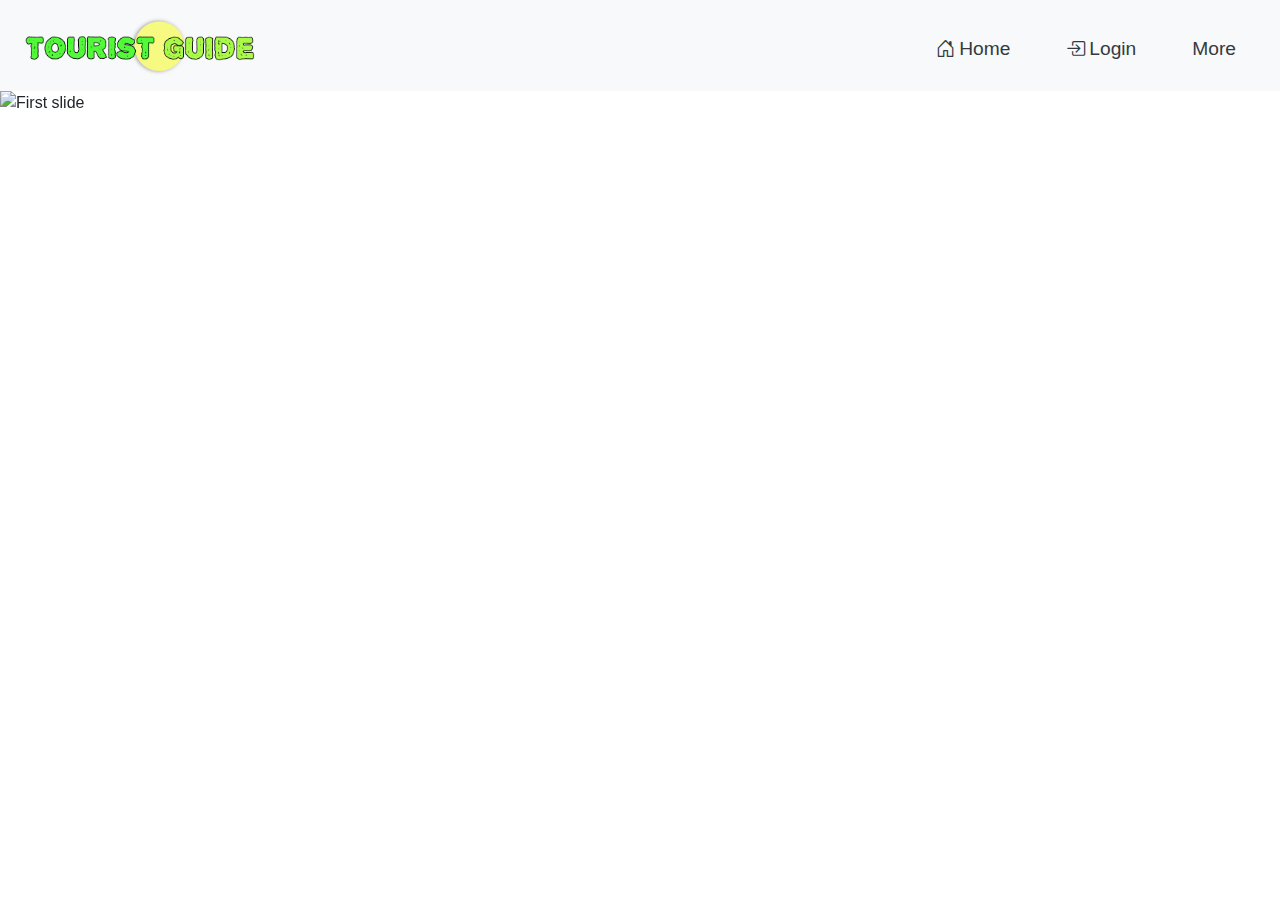
==== Bootstrap&Js Task/index.html @ 13b9cc0b "Update index.html" ====
<!DOCTYPE html>
<html lang="en">

<head>
    <meta charset="UTF-8">
    <meta http-equiv="X-UA-Compatible" content="IE=edge">
    <meta name="viewport" content="width=device-width, initial-scale=1.0">
    <link rel="stylesheet" href="https://cdn.jsdelivr.net/npm/bootstrap@4.6.2/dist/css/bootstrap.min.css">
    <!-- icon cdn  -->
    <link rel="stylesheet" href="https://cdn.jsdelivr.net/npm/bootstrap-icons@1.11.1/font/bootstrap-icons.css">
    <title>Tourist Guide</title>
    <link rel="shortcut icon" href="img/favicon.png" type="image/x-icon">
    <link rel="stylesheet" href="style/style.css">
</head>

<body>
    <!-- header  -->
    <header>
        <div class="container-fluid p-0">
            <nav class="navbar navbar-expand-md navbar-light bg-light">
                <a href="index.html" class="navbar-brand img-fluid"><img src="img/logo.png" alt="logo" width="250px"></a>
                <button class="navbar-toggler" data-toggle="collapse" data-target="#nav"><span
                        class="navbar-toggler-icon"></span></button>
                <div class="collapse navbar-collapse" id="nav">
                    <ul class="navbar-nav ml-auto mt-2">
                        <li class="nav-item"><a href="" class="nav-link text-dark"><i
                                    class="bi bi-house-door pr-1"></i>Home</a></li>
                        <li class="nav-item"><a href="" class="nav-link text-dark"><i
                                    class="bi bi-box-arrow-in-right pr-1"></i>Login</a></li>
                        <li class="nav-item"><a href="" class="nav-link text-dark">More</a></li>
                    </ul>
            </nav>
        </div>
        <!-- carosel -->
        
            <div class="container-fluid m-0 p-0">
                <div id="carouselIndicators" class="carousel slide" data-ride="carousel">
                    <ol class="carousel-indicators">
                        <li data-target="#carouselIndicators" data-slide-to="0" class="active"></li>
                        <li data-target="#carouselIndicators" data-slide-to="1"></li>
                        <li data-target="#carouselIndicators" data-slide-to="2"></li>
                        <li data-target="#carouselIndicators" data-slide-to="3"></li>
                    </ol>
                    <div class="carousel-inner" style="height: 580px;">
                        <div class="carousel-item active">
                            <img class="d-block w-100 h-25 img-fluid" src="img/img1.jpg" alt="First slide" >
                            <div class="carousel-caption d-none d-md-block">
                                <h3>Taj Mahal</h3>
                                <p><q>The jewel of Muslim art in India and one of the universally admired masterpieces of the world's heritage</q>.</p>
                            </div>
                        </div>
                        <div class="carousel-item">
                            <img class="d-block w-100 h-25 img-fluid" src="img/img2.jpg" alt="Second slide" >
                            <div class="carousel-caption d-none d-md-block">
                                <h3>India Gate</h3>
                                <p>This monument is a lasting tribute to the bravery of Indian Army soldiers with over 13,000 names etched on its walls to honour their memory and valour</p>
                            </div>
                        </div>
                        <div class="carousel-item">
                            <img class="d-block w-100 h-25 img-fluid" src="img/img3.jpg" alt="Third slide">
                            <div class="carousel-caption d-none d-md-block">
                                <h3>Kodaikanal</h3>
                                <p>Kodaikanal is a stunning hill station offering mesmerising views of rolling hills, dense forests, and misty valleys. The place looks absolutely ethereal! Kodai Lake: Kodai Lake is a star-shaped, man-made waterbody. It is one of the prime attractions in the region.</p>
                            </div>
                        </div>
                        <div class="carousel-item">
                            <img class="d-block w-100 h-25 img-fluid" src="img/img4.jpg" alt="Fourth slide">
                            <div class="carousel-caption d-none d-md-block">
                                <h3>Kerala</h3>
                                <p>Kerala or its slogan "God's Own Country", is testament of what the state offers including spiritual tourism, health tourism, stunning beaches, serene backwaters, finger-licking food, a one-of-a-kind culture, all at affordable prices.</p>
                            </div>
                        </div>
                    </div>
                    <a class="carousel-control-prev" href="#carouselIndicators" role="button" data-slide="prev">
                        <span class="carousel-control-prev-icon" aria-hidden="true"></span>
                        <span class="sr-only">Previous</span>
                    </a>
                    <a class="carousel-control-next" href="#carouselIndicators" role="button" data-slide="next">
                        <span class="carousel-control-next-icon" aria-hidden="true"></span>
                        <span class="sr-only">Next</span>
                    </a>
                </div>
            </div>

        </div>
    </header>





















    <!-- bootstrap -->
    <script src="https://cdn.jsdelivr.net/npm/jquery@3.6.4/dist/jquery.slim.min.js"></script>
    <script src="https://cdn.jsdelivr.net/npm/popper.js@1.16.1/dist/umd/popper.min.js"></script>
    <script src="https://cdn.jsdelivr.net/npm/bootstrap@4.6.2/dist/js/bootstrap.bundle.min.js"></script>
</body>

</html>
---- Bootstrap&Js Task/style/style.css ----
*{
    margin: 0;
    padding: 0;
    box-sizing: border-box;

}
.navbar-nav li{
    padding:0 20px;
}
.navbar-nav li a{
    font-size: 1.2rem;      
}
.carousel .carousel-inner .carousel-item img{
    height: auto;
}
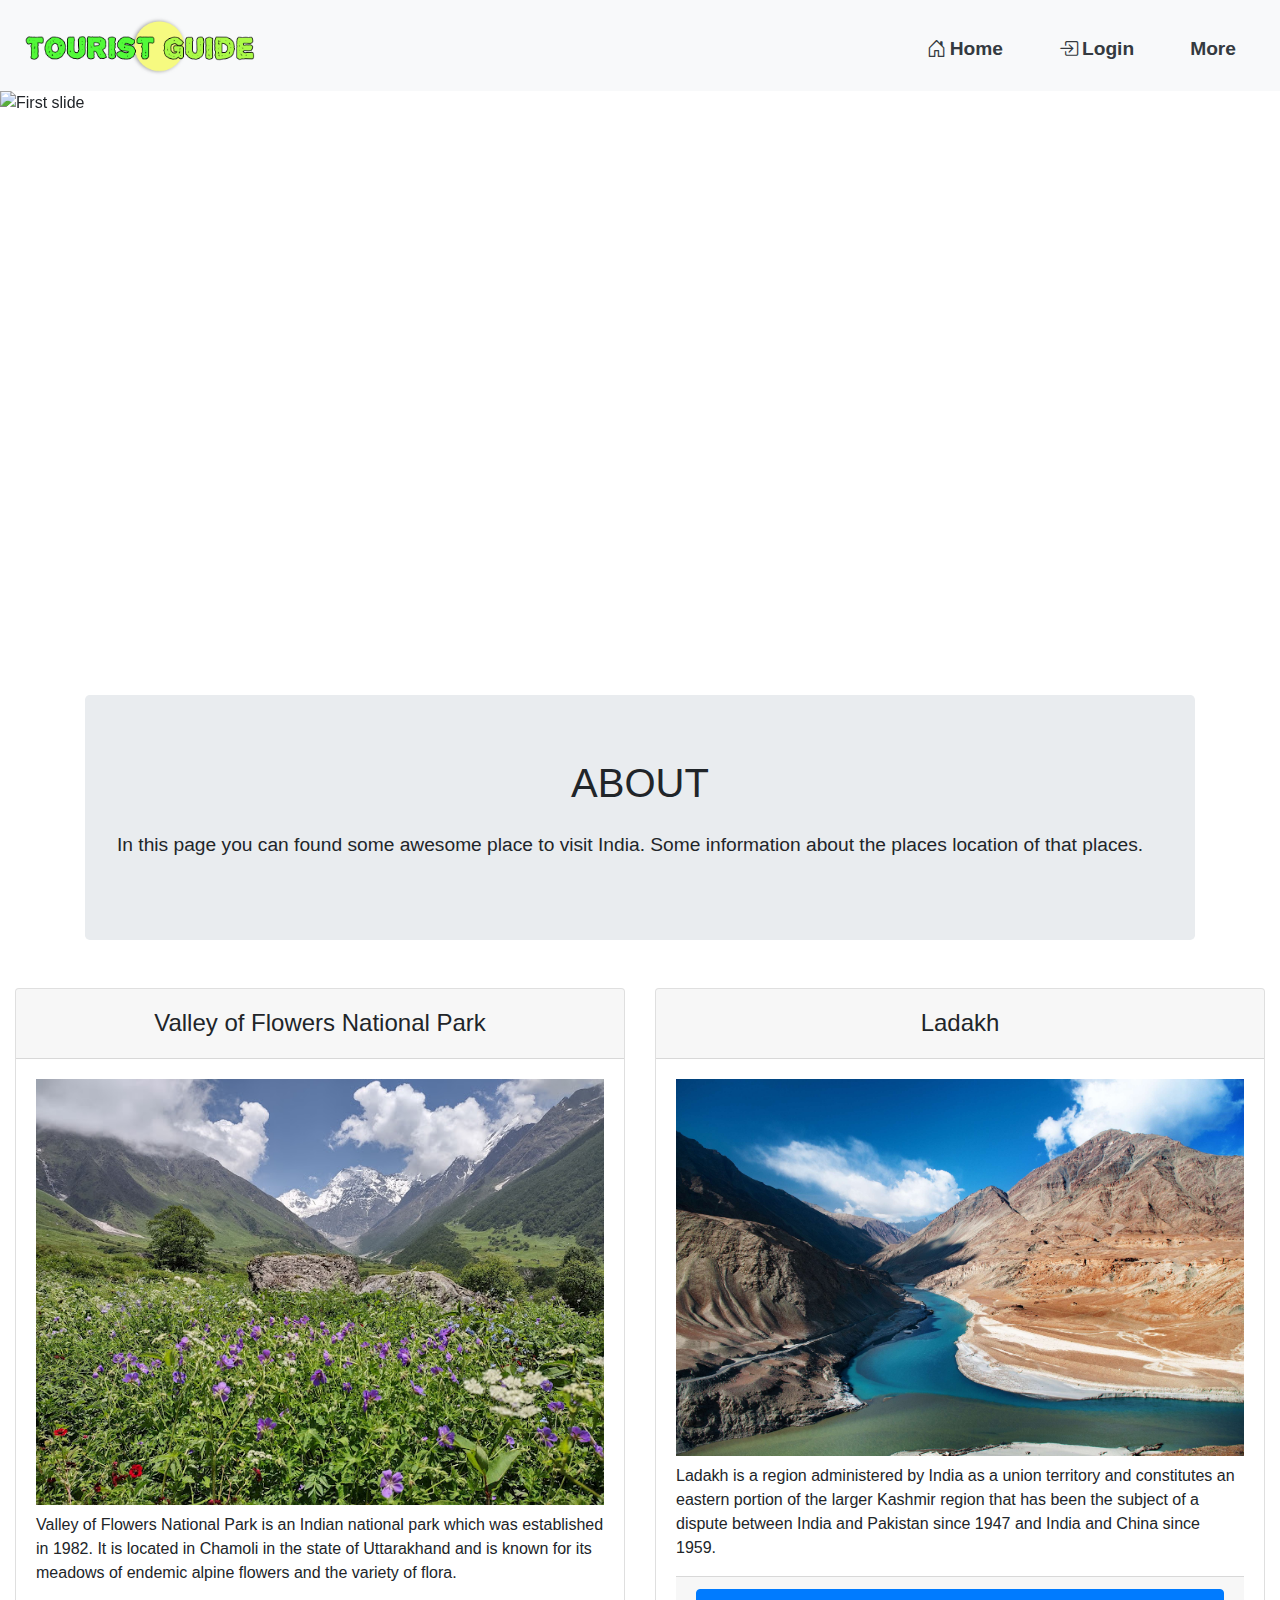
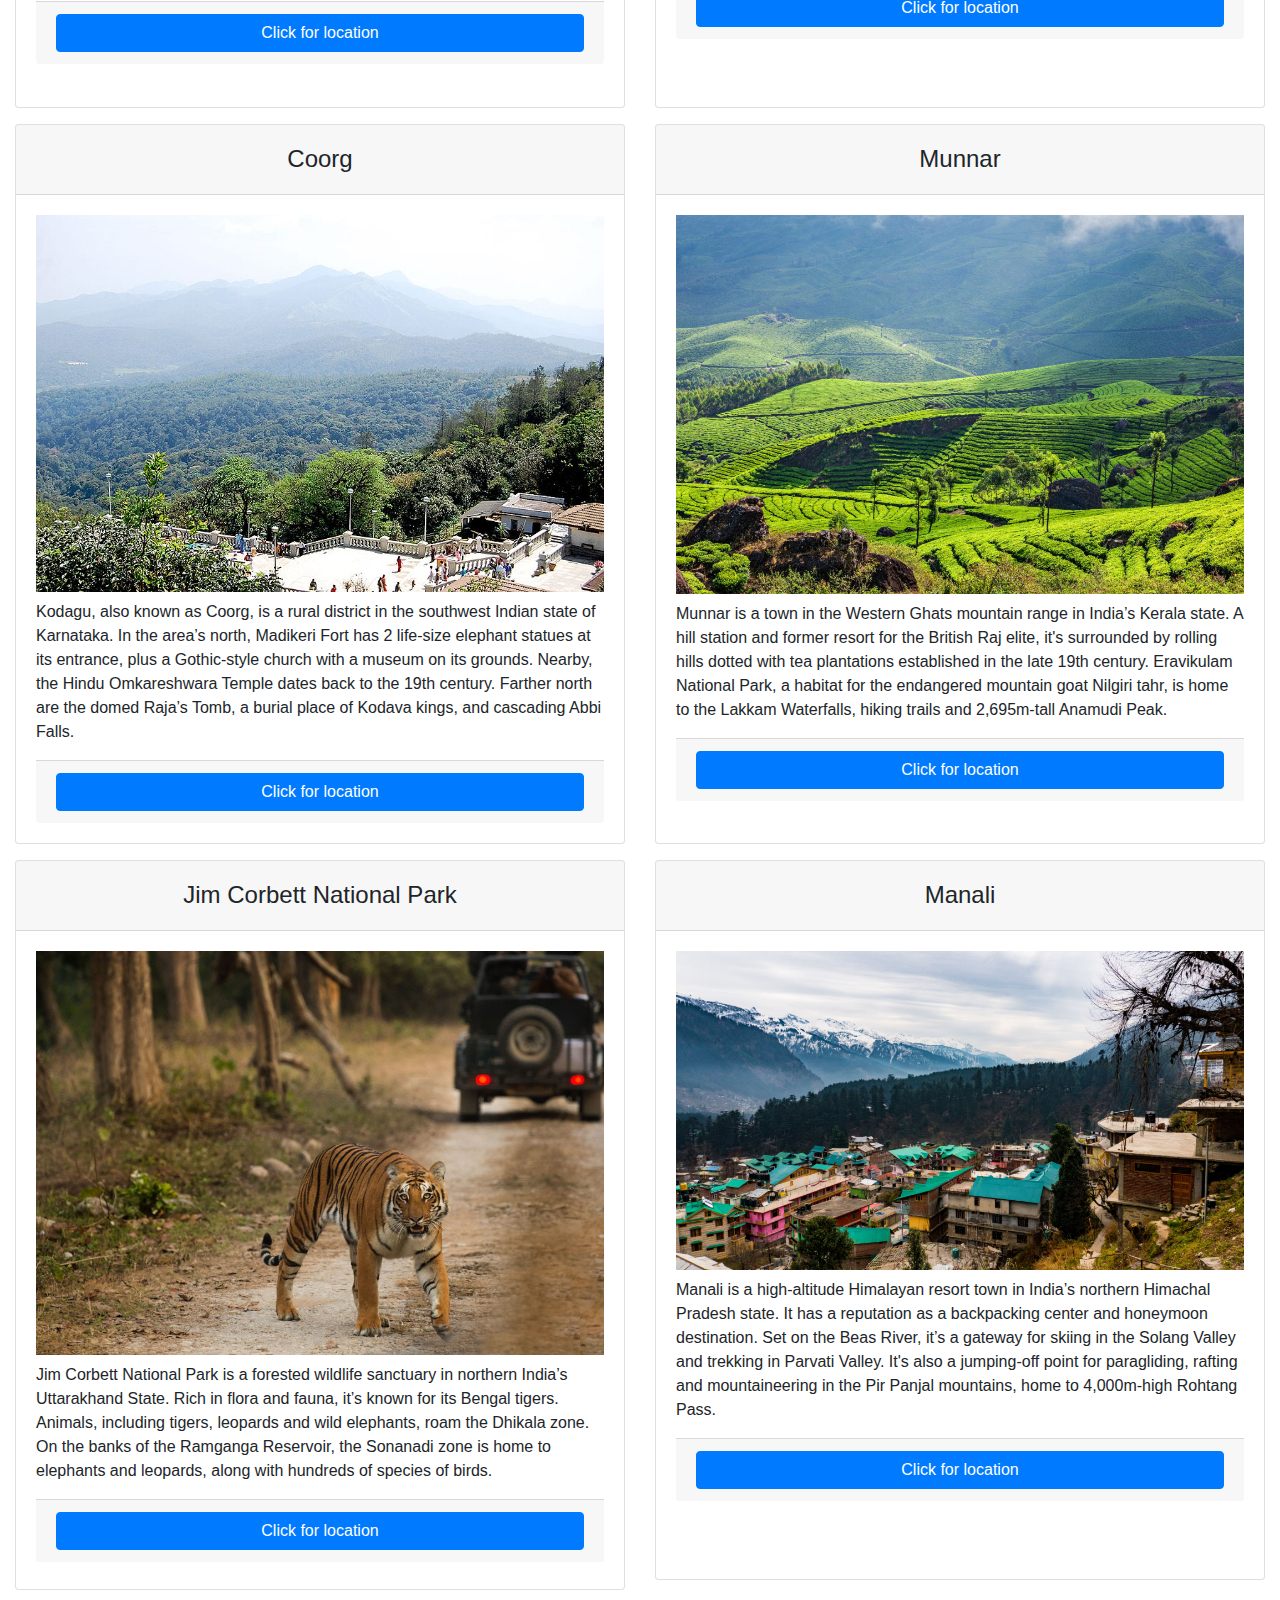
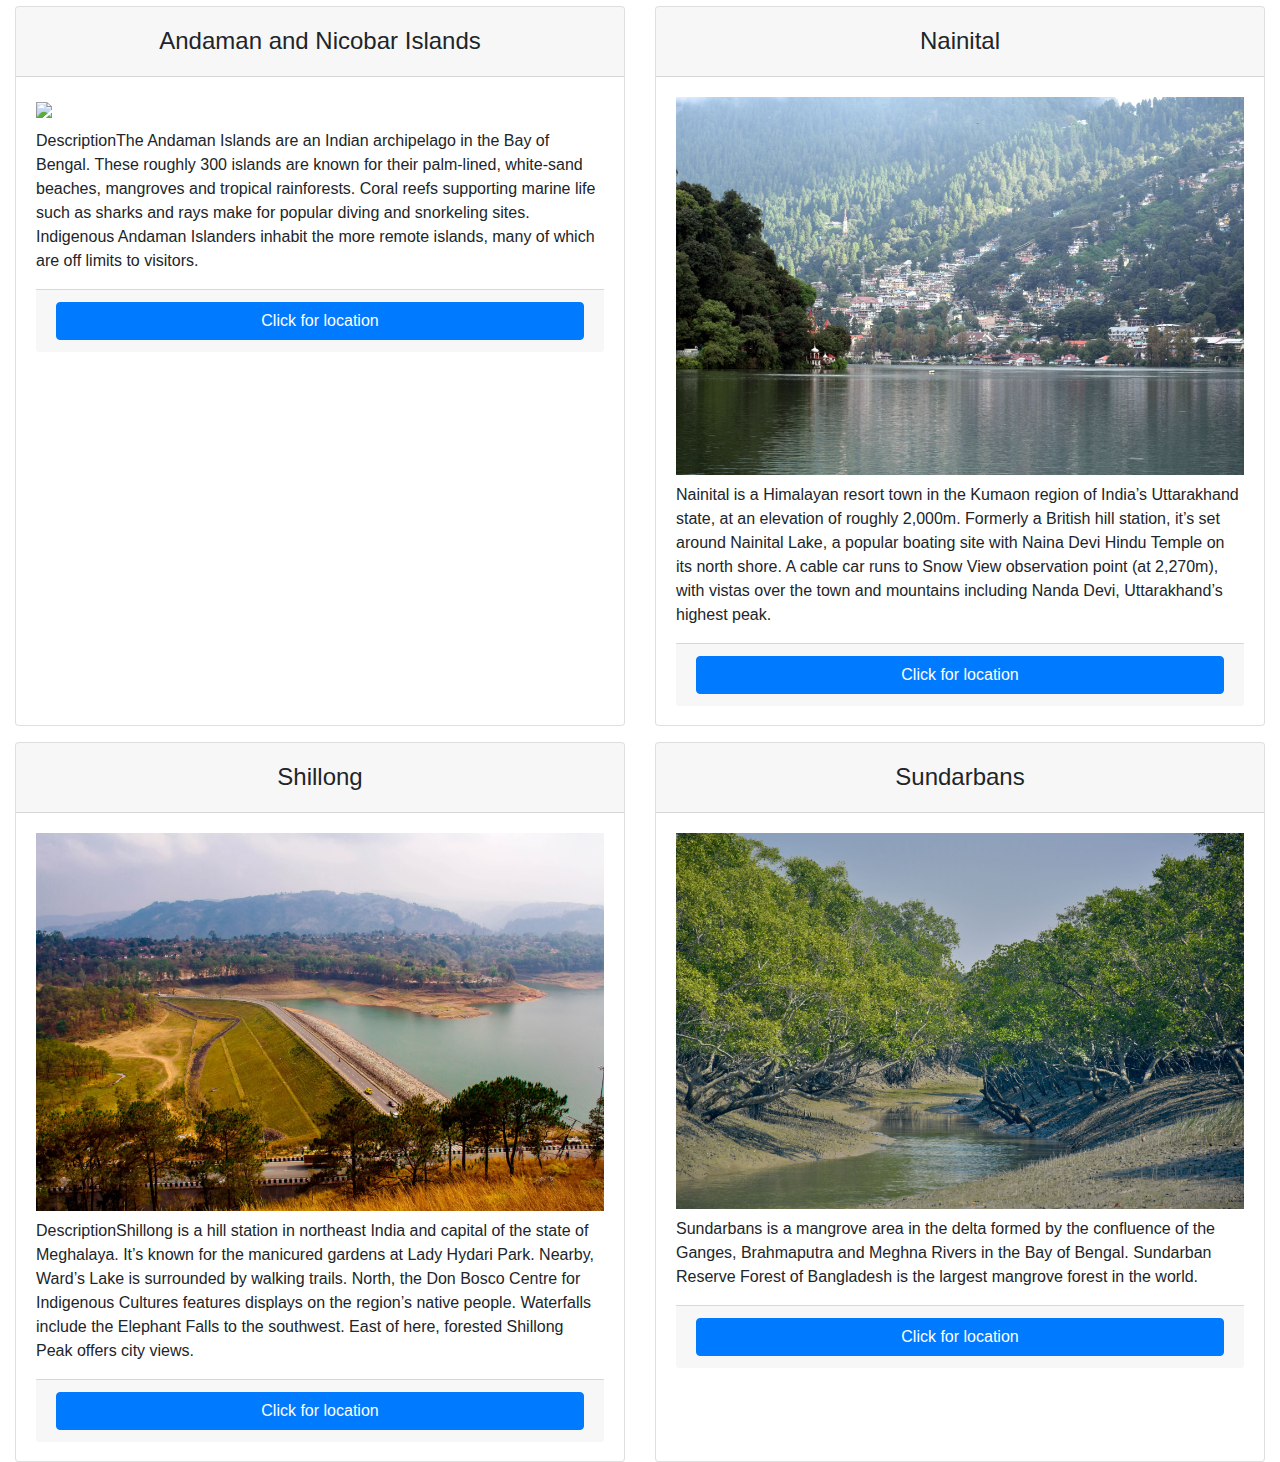
==== commit f31f98d7: "Add files via upload" ====
--- a/Bootstrap&Js Task/index.html
+++ b/Bootstrap&Js Task/index.html
@@ -18,7 +18,8 @@
     <header>
         <div class="container-fluid p-0">
             <nav class="navbar navbar-expand-md navbar-light bg-light">
-                <a href="index.html" class="navbar-brand img-fluid"><img src="img/logo.png" alt="logo" width="250px"></a>
+                <a href="index.html" class="navbar-brand img-fluid"><img src="img/logo.png" alt="logo"
+                        width="250px"></a>
                 <button class="navbar-toggler" data-toggle="collapse" data-target="#nav"><span
                         class="navbar-toggler-icon"></span></button>
                 <div class="collapse navbar-collapse" id="nav">
@@ -32,58 +33,287 @@
             </nav>
         </div>
         <!-- carosel -->
-        
-            <div class="container-fluid m-0 p-0">
-                <div id="carouselIndicators" class="carousel slide" data-ride="carousel">
-                    <ol class="carousel-indicators">
-                        <li data-target="#carouselIndicators" data-slide-to="0" class="active"></li>
-                        <li data-target="#carouselIndicators" data-slide-to="1"></li>
-                        <li data-target="#carouselIndicators" data-slide-to="2"></li>
-                        <li data-target="#carouselIndicators" data-slide-to="3"></li>
-                    </ol>
-                    <div class="carousel-inner" style="height: 580px;">
-                        <div class="carousel-item active">
-                            <img class="d-block w-100 h-25 img-fluid" src="img/img1.jpg" alt="First slide" >
-                            <div class="carousel-caption d-none d-md-block">
-                                <h3>Taj Mahal</h3>
-                                <p><q>The jewel of Muslim art in India and one of the universally admired masterpieces of the world's heritage</q>.</p>
-                            </div>
-                        </div>
-                        <div class="carousel-item">
-                            <img class="d-block w-100 h-25 img-fluid" src="img/img2.jpg" alt="Second slide" >
-                            <div class="carousel-caption d-none d-md-block">
-                                <h3>India Gate</h3>
-                                <p>This monument is a lasting tribute to the bravery of Indian Army soldiers with over 13,000 names etched on its walls to honour their memory and valour</p>
-                            </div>
-                        </div>
-                        <div class="carousel-item">
-                            <img class="d-block w-100 h-25 img-fluid" src="img/img3.jpg" alt="Third slide">
-                            <div class="carousel-caption d-none d-md-block">
-                                <h3>Kodaikanal</h3>
-                                <p>Kodaikanal is a stunning hill station offering mesmerising views of rolling hills, dense forests, and misty valleys. The place looks absolutely ethereal! Kodai Lake: Kodai Lake is a star-shaped, man-made waterbody. It is one of the prime attractions in the region.</p>
-                            </div>
-                        </div>
-                        <div class="carousel-item">
-                            <img class="d-block w-100 h-25 img-fluid" src="img/img4.jpg" alt="Fourth slide">
-                            <div class="carousel-caption d-none d-md-block">
-                                <h3>Kerala</h3>
-                                <p>Kerala or its slogan "God's Own Country", is testament of what the state offers including spiritual tourism, health tourism, stunning beaches, serene backwaters, finger-licking food, a one-of-a-kind culture, all at affordable prices.</p>
-                            </div>
-                        </div>
-                    </div>
-                    <a class="carousel-control-prev" href="#carouselIndicators" role="button" data-slide="prev">
-                        <span class="carousel-control-prev-icon" aria-hidden="true"></span>
-                        <span class="sr-only">Previous</span>
-                    </a>
-                    <a class="carousel-control-next" href="#carouselIndicators" role="button" data-slide="next">
-                        <span class="carousel-control-next-icon" aria-hidden="true"></span>
-                        <span class="sr-only">Next</span>
-                    </a>
-                </div>
+
+        <div class="container-fluid m-0 p-0">
+            <div id="carouselIndicators" class="carousel slide" data-ride="carousel">
+                <ol class="carousel-indicators">
+                    <li data-target="#carouselIndicators" data-slide-to="0" class="active"></li>
+                    <li data-target="#carouselIndicators" data-slide-to="1"></li>
+                    <li data-target="#carouselIndicators" data-slide-to="2"></li>
+                    <li data-target="#carouselIndicators" data-slide-to="3"></li>
+                </ol>
+                <div class="carousel-inner" style="height: 580px;">
+                    <div class="carousel-item active">
+                        <img class="d-block w-100 img-fluid" src="img/img1.jpg" alt="First slide">
+                        <div class="carousel-caption d-md-block">
+                            <h3>Taj Mahal</h3>
+                            <p><q>The jewel of Muslim art in India and one of the universally admired masterpieces of
+                                    the world's heritage</q>.</p>
+                        </div>
+                    </div>
+                    <div class="carousel-item">
+                        <img class="d-block w-100 img-fluid" src="img/img2.jpg" alt="Second slide">
+                        <div class="carousel-caption d-md-block">
+                            <h3>India Gate</h3>
+                            <p>This monument is a lasting tribute to the bravery of Indian Army soldiers with over
+                                13,000 names etched on its walls to honour their memory and valour</p>
+                        </div>
+                    </div>
+                    <div class="carousel-item">
+                        <img class="d-block w-100 img-fluid" src="img/img3.jpg" alt="Third slide">
+                        <div class="carousel-caption d-md-block">
+                            <h3>Kodaikanal</h3>
+                            <p>Kodaikanal is a stunning hill station offering mesmerising views of rolling hills, dense
+                                forests, and misty valleys. The place looks absolutely ethereal! Kodai Lake: Kodai Lake
+                                is a star-shaped, man-made waterbody. It is one of the prime attractions in the region.
+                            </p>
+                        </div>
+                    </div>
+                    <div class="carousel-item">
+                        <img class="d-block w-100 img-fluid" src="img/img4.jpg" alt="Fourth slide">
+                        <div class="carousel-caption d-md-block">
+                            <h3>Kerala</h3>
+                            <p>Kerala or its slogan "God's Own Country", is testament of what the state offers including
+                                spiritual tourism, health tourism, stunning beaches, serene backwaters, finger-licking
+                                food, a one-of-a-kind culture, all at affordable prices.</p>
+                        </div>
+                    </div>
+                </div>
+                <a class="carousel-control-prev" href="#carouselIndicators" role="button" data-slide="prev">
+                    <span class="carousel-control-prev-icon" aria-hidden="true"></span>
+                    <span class="sr-only">Previous</span>
+                </a>
+                <a class="carousel-control-next" href="#carouselIndicators" role="button" data-slide="next">
+                    <span class="carousel-control-next-icon" aria-hidden="true"></span>
+                    <span class="sr-only">Next</span>
+                </a>
             </div>
+        </div>
 
         </div>
     </header>
+
+    <section>
+        <div class="container mt-4">
+            <div class="jumbotron">
+                <h1 class="text-uppercase text-center">about</h1>
+                <p class="pt-3">In this page you can found some awesome place to visit India. Some information about the
+                    places location of that places.</p>
+            </div>
+        </div>
+    </section>
+
+    <main>
+        <div class="container-fluid">
+            <div class="row">
+                <div class="col-md-6 col-md mt-3">
+                    <div class="card" style="height: 720px;">
+                        <div class="card-header">
+                            <h4 class="text-center pt-2">Valley of Flowers National Park</h4>
+                        </div>
+                        <div class="card-body">
+                            <img src="img/place1.jpg" class="img-fluid">
+                            <p class="card-text pt-2">Valley of Flowers National Park is an Indian national park which
+                                was established in 1982.
+                                It is located in Chamoli in the state of Uttarakhand and is known for its meadows of
+                                endemic alpine flowers and the variety of flora.</p>
+                            <div class="card-footer">
+                                <a href="https://maps.app.goo.gl/zN6nYvFfBRJX53ry7" target="_blank"
+                                    class="btn btn-primary d-none d-md-block">Click for location</a>
+                            </div>
+                        </div>
+
+                    </div>
+
+                </div>
+                <div class="col-md-6 col-md mt-3">
+                    <div class="card" style="height: 720px;">
+                        <div class="card-header">
+                            <h4 class="text-center pt-2">Ladakh</h4>
+                        </div>
+                        <div class="card-body">
+                            <img src="img/place2.jpg" class="img-fluid">
+                            <p class="card-text pt-2">Ladakh is a region administered by India as a union territory and
+                                constitutes an eastern portion of the larger Kashmir region that has been the subject of
+                                a dispute between India and Pakistan since 1947 and India and China since 1959.</p>
+                            <div class="card-footer">
+                                <a href="https://maps.app.goo.gl/ptbswjMQXaLn6STM6" target="_blank"
+                                    class="btn btn-primary d-none d-md-block">Click for location</a>
+                            </div>
+                        </div>
+                    </div>
+                </div>
+                <div class="col-md-6 col-md mt-3">
+                    <div class="card" style="height: 720px;">
+                        <div class="card-header">
+                            <h4 class="text-center pt-2">Coorg</h4>
+                        </div>
+                        <div class="card-body">
+                            <img src="img/place3.jpg" class="img-fluid">
+                            <p class="card-text pt-2">Kodagu, also known as Coorg, is a rural district in the southwest
+                                Indian state of Karnataka. In the area’s north, Madikeri Fort has 2 life-size elephant
+                                statues at its entrance, plus a Gothic-style church with a museum on its grounds.
+                                Nearby, the Hindu Omkareshwara Temple dates back to the 19th century. Farther north are
+                                the domed Raja’s Tomb, a burial place of Kodava kings, and cascading Abbi Falls.</p>
+                            <div class="card-footer">
+                                <a href="https://maps.app.goo.gl/zN6nYvFfBRJX53ry7" target="_blank"
+                                    class="btn btn-primary d-none d-md-block">Click for location</a>
+                            </div>
+                        </div>
+
+                    </div>
+
+                </div>
+                <div class="col-md-6 col-md mt-3">
+                    <div class="card" style="height: 720px;">
+                        <div class="card-header">
+                            <h4 class="text-center pt-2">Munnar</h4>
+                        </div>
+                        <div class="card-body">
+                            <img src="img/place4.jpeg" class="img-fluid">
+                            <p class="card-text pt-2">Munnar is a town in the Western Ghats mountain range in India’s
+                                Kerala state. A hill station and former resort for the British Raj elite, it's
+                                surrounded by rolling hills dotted with tea plantations established in the late 19th
+                                century. Eravikulam National Park, a habitat for the endangered mountain goat Nilgiri
+                                tahr, is home to the Lakkam Waterfalls, hiking trails and 2,695m-tall Anamudi Peak.
+                            </p>
+                            <div class="card-footer">
+                                <a href="https://maps.app.goo.gl/ptbswjMQXaLn6STM6" target="_blank"
+                                    class="btn btn-primary d-none d-md-block">Click for location</a>
+                            </div>
+                        </div>
+                    </div>
+                </div>
+                <div class="col-md-6 col-md mt-3">
+                    <div class="card" style="height: 730px;">
+                        <div class="card-header">
+                            <h4 class="text-center pt-2">Jim Corbett National Park</h4>
+                        </div>
+                        <div class="card-body">
+                            <img src="img/place5.jpeg" class="img-fluid">
+                            <p class="card-text pt-2">Jim Corbett National Park is a forested wildlife sanctuary in
+                                northern India’s Uttarakhand State. Rich in flora and fauna, it’s known for its Bengal
+                                tigers. Animals, including tigers, leopards and wild elephants, roam the Dhikala zone.
+                                On the banks of the Ramganga Reservoir, the Sonanadi zone is home to elephants and
+                                leopards, along with hundreds of species of birds.</p>
+                            <div class="card-footer">
+                                <a href="https://maps.app.goo.gl/zN6nYvFfBRJX53ry7" target="_blank"
+                                    class="btn btn-primary d-none d-md-block">Click for location</a>
+                            </div>
+                        </div>
+
+                    </div>
+
+                </div>
+                <div class="col-md-6 col-md mt-3">
+                    <div class="card" style="height: 720px;">
+                        <div class="card-header">
+                            <h4 class="text-center pt-2">Manali</h4>
+                        </div>
+                        <div class="card-body">
+                            <img src="img/place6.jpeg" class="img-fluid">
+                            <p class="card-text pt-2">Manali is a high-altitude Himalayan resort town in India’s
+                                northern Himachal Pradesh state. It has a reputation as a backpacking center and
+                                honeymoon destination. Set on the Beas River, it’s a gateway for skiing in the Solang
+                                Valley and trekking in Parvati Valley. It's also a jumping-off point for paragliding,
+                                rafting and mountaineering in the Pir Panjal mountains, home to 4,000m-high Rohtang
+                                Pass.</p>
+                            <div class="card-footer">
+                                <a href="https://maps.app.goo.gl/ptbswjMQXaLn6STM6" target="_blank"
+                                    class="btn btn-primary d-none d-md-block">Click for location</a>
+                            </div>
+                        </div>
+                    </div>
+                </div>
+                <div class="col-md-6 col-md mt-3">
+                    <div class="card" style="height: 720px;">
+                        <div class="card-header">
+                            <h4 class="text-center pt-2">Andaman and Nicobar Islands</h4>
+                        </div>
+                        <div class="card-body">
+                            <img src="img/place7.jpg" class="img-fluid" style="height: %;">
+                            <p class="card-text pt-2">DescriptionThe Andaman Islands are an Indian archipelago in the
+                                Bay of Bengal. These roughly 300 islands are known for their palm-lined, white-sand
+                                beaches, mangroves and tropical rainforests. Coral reefs supporting marine life such as
+                                sharks and rays make for popular diving and snorkeling sites. Indigenous Andaman
+                                Islanders inhabit the more remote islands, many of which are off limits to visitors.
+                            </p>
+                            <div class="card-footer">
+                                <a href="https://maps.app.goo.gl/zN6nYvFfBRJX53ry7" target="_blank"
+                                    class="btn btn-primary d-none d-md-block">Click for location</a>
+                            </div>
+                        </div>
+
+                    </div>
+
+                </div>
+                <div class="col-md-6 col-md mt-3">
+                    <div class="card" style="height: 720px;">
+                        <div class="card-header">
+                            <h4 class="text-center pt-2">Nainital</h4>
+                        </div>
+                        <div class="card-body">
+                            <img src="img/place8.jpeg" class="img-fluid">
+                            <p class="card-text pt-2">Nainital is a Himalayan resort town in the Kumaon region of
+                                India’s Uttarakhand state, at an elevation of roughly 2,000m. Formerly a British hill
+                                station, it’s set around Nainital Lake, a popular boating site with Naina Devi Hindu
+                                Temple on its north shore. A cable car runs to Snow View observation point (at 2,270m),
+                                with vistas over the town and mountains including Nanda Devi, Uttarakhand’s highest
+                                peak.</p>
+                            <div class="card-footer">
+                                <a href="https://maps.app.goo.gl/ptbswjMQXaLn6STM6" target="_blank"
+                                    class="btn btn-primary d-none d-md-block">Click for location</a>
+                            </div>
+                        </div>
+                    </div>
+                </div>
+                <div class="col-md-6 col-md mt-3">
+                    <div class="card" style="height: 720px;">
+                        <div class="card-header">
+                            <h4 class="text-center pt-2">Shillong</h4>
+                        </div>
+                        <div class="card-body">
+                            <img src="img/place9.jpeg" class="img-fluid">
+                            <p class="card-text pt-2">DescriptionShillong is a hill station in northeast India and
+                                capital of the state of Meghalaya. It’s known for the manicured gardens at Lady Hydari
+                                Park. Nearby, Ward’s Lake is surrounded by walking trails. North, the Don Bosco Centre
+                                for Indigenous Cultures features displays on the region’s native people. Waterfalls
+                                include the Elephant Falls to the southwest. East of here, forested Shillong Peak offers
+                                city views.
+                            </p>
+                            <div class="card-footer">
+                                <a href="https://maps.app.goo.gl/zN6nYvFfBRJX53ry7" target="_blank"
+                                    class="btn btn-primary d-none d-md-block">Click for location</a>
+                            </div>
+                        </div>
+
+                    </div>
+
+                </div>
+                <div class="col-md-6 col-md mt-3">
+                    <div class="card" style="height: 720px;">
+                        <div class="card-header">
+                            <h4 class="text-center pt-2">Sundarbans</h4>
+                        </div>
+                        <div class="card-body">
+                            <img src="img/place10.jpeg" class="img-fluid">
+                            <p class="card-text pt-2">Sundarbans is a mangrove area in the delta formed by the
+                                confluence of the Ganges, Brahmaputra and Meghna Rivers in the Bay of Bengal. Sundarban
+                                Reserve Forest of Bangladesh is the largest mangrove forest in the world.</p>
+
+                            <div class="card-footer">
+                                <a href="https://maps.app.goo.gl/ptbswjMQXaLn6STM6" target="_blank"
+                                    class="btn btn-primary d-none d-md-block">Click for location</a>
+                            </div>
+                        </div>
+                    </div>
+                </div>
+            </div>
+
+
+        </div>
+    </main>
+
 
 
 
@@ -111,4 +341,4 @@
     <script src="https://cdn.jsdelivr.net/npm/bootstrap@4.6.2/dist/js/bootstrap.bundle.min.js"></script>
 </body>
 
-</html>
+</html>--- a/Bootstrap&Js Task/style/style.css
+++ b/Bootstrap&Js Task/style/style.css
@@ -8,10 +8,24 @@
     padding:0 20px;
 }
 .navbar-nav li a{
+    font-weight: 600;
     font-size: 1.2rem;      
 }
-.carousel .carousel-inner .carousel-item img{
-    height: auto;
+.carousel-caption {
+    top: 20%;
+    bottom: auto;
 }
-
-
+.jumbotron p{
+    font-size: 1.2rem;
+}
+.carousel-caption h3{
+    font-size: 1.5rem;
+    font-weight: 500;
+}
+.carousel-caption p{
+    font-size: 1rem;
+    font-weight: 400;
+}
+.card-footer{
+    bottom: 0;
+}
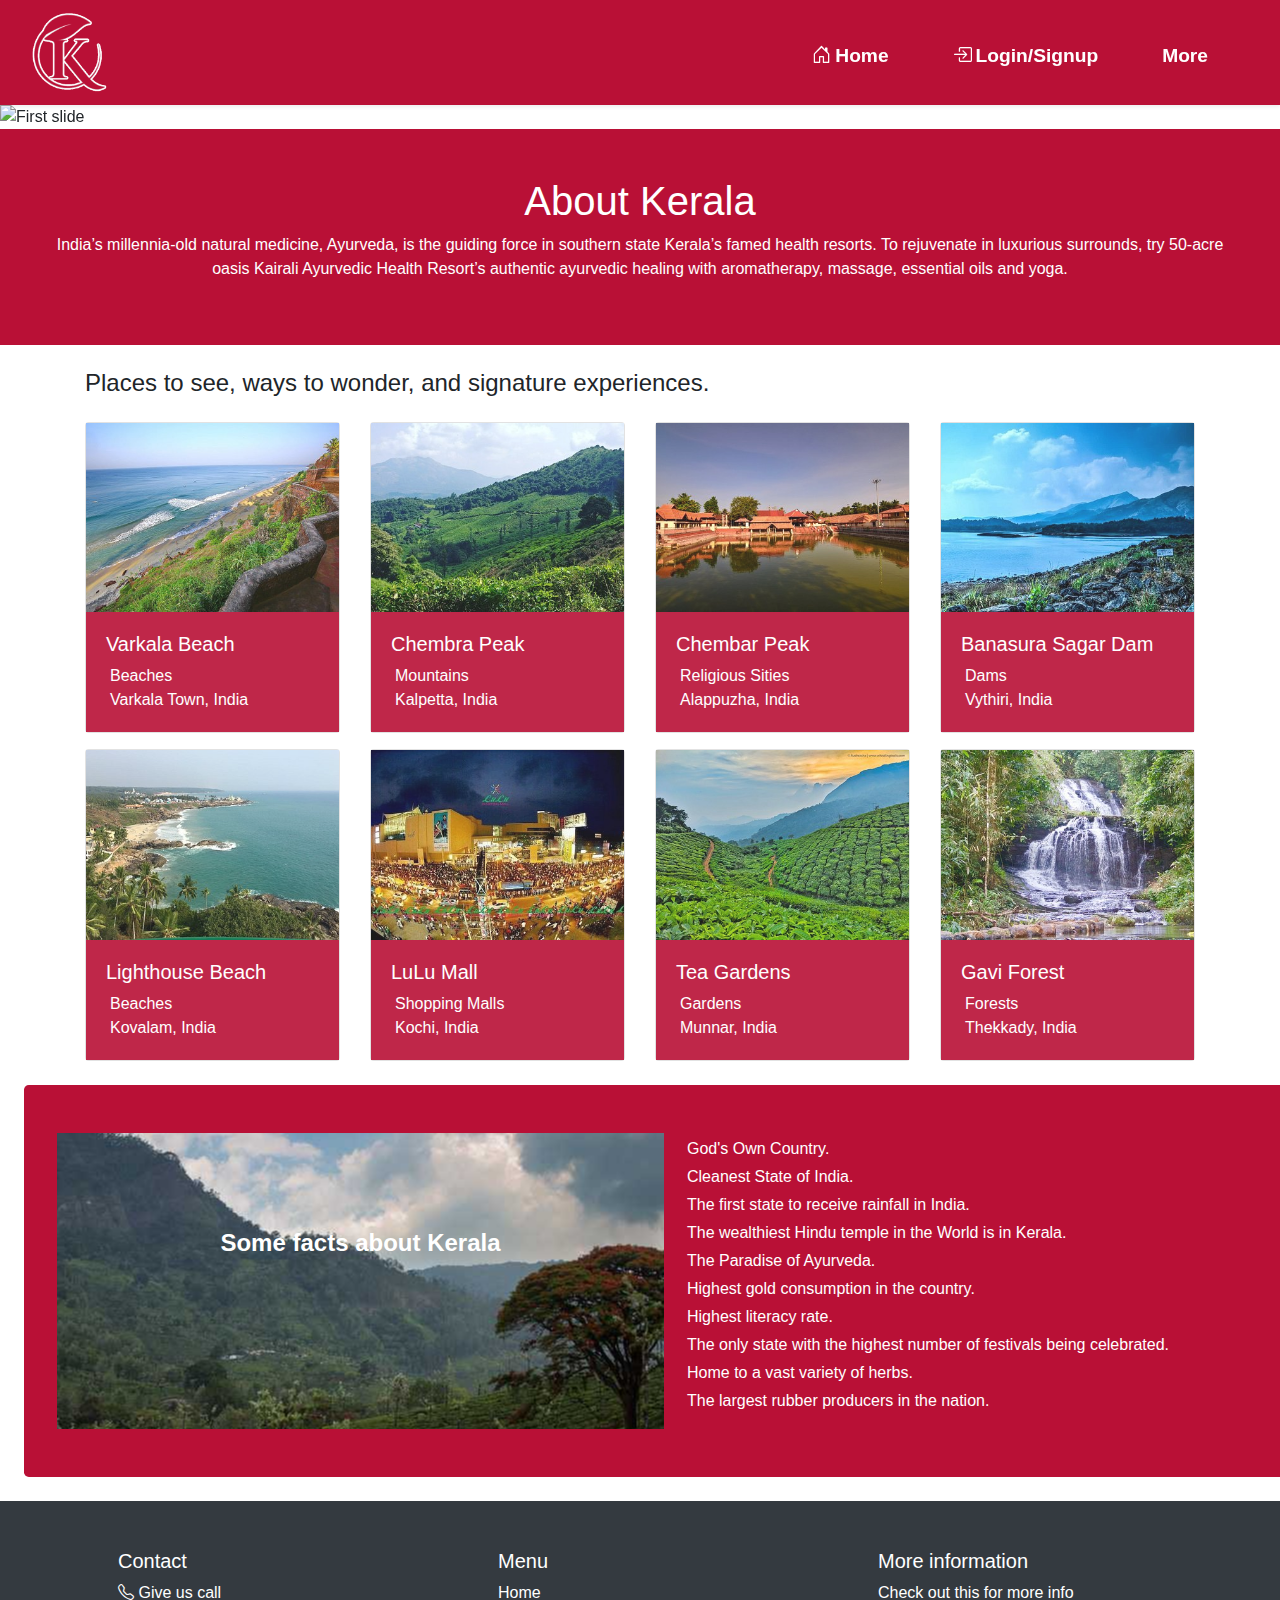
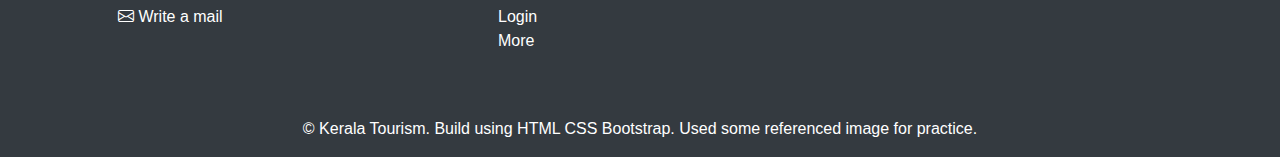
==== commit 1c729822: "Add files via upload" ====
--- a/Bootstrap&Js Task/index.html
+++ b/Bootstrap&Js Task/index.html
@@ -8,74 +8,64 @@
     <link rel="stylesheet" href="https://cdn.jsdelivr.net/npm/bootstrap@4.6.2/dist/css/bootstrap.min.css">
     <!-- icon cdn  -->
     <link rel="stylesheet" href="https://cdn.jsdelivr.net/npm/bootstrap-icons@1.11.1/font/bootstrap-icons.css">
-    <title>Tourist Guide</title>
-    <link rel="shortcut icon" href="img/favicon.png" type="image/x-icon">
     <link rel="stylesheet" href="style/style.css">
+    <link rel="icon" href="img/logo.png" type="image/x-icon">
+    <title>Kerala Tourism</title>
 </head>
 
 <body>
     <!-- header  -->
     <header>
         <div class="container-fluid p-0">
-            <nav class="navbar navbar-expand-md navbar-light bg-light">
-                <a href="index.html" class="navbar-brand img-fluid"><img src="img/logo.png" alt="logo"
-                        width="250px"></a>
+
+            <nav class="navbar navbar-light navbar-expand-md shadow-sm sticky-top ">
+                <a href="index.html" class="navbar-brand img-fluid ml-3"><img src="img/logo.png" alt="logo"
+                        width="75px"></a>
                 <button class="navbar-toggler" data-toggle="collapse" data-target="#nav"><span
                         class="navbar-toggler-icon"></span></button>
                 <div class="collapse navbar-collapse" id="nav">
                     <ul class="navbar-nav ml-auto mt-2">
-                        <li class="nav-item"><a href="" class="nav-link text-dark"><i
-                                    class="bi bi-house-door pr-1"></i>Home</a></li>
-                        <li class="nav-item"><a href="" class="nav-link text-dark"><i
-                                    class="bi bi-box-arrow-in-right pr-1"></i>Login</a></li>
-                        <li class="nav-item"><a href="" class="nav-link text-dark">More</a></li>
+                        <li class="nav-item pr-5"><a href="index.html" class="nav-link"><i class="bi bi-house-door pr-1"></i>Home</a>
+                        </li>
+                        <li class="nav-item pr-5"><a href="user_register_form.html" target="_blank" class="nav-link"><i
+                                    class="bi bi-box-arrow-in-right pr-1"></i>Login/Signup</a></li>
+                        <li class="nav-item pr-5"><a href="" class="nav-link">More</a></li>
                     </ul>
             </nav>
+
         </div>
         <!-- carosel -->
 
-        <div class="container-fluid m-0 p-0">
+        <div class="container-fluid p-0">
             <div id="carouselIndicators" class="carousel slide" data-ride="carousel">
                 <ol class="carousel-indicators">
                     <li data-target="#carouselIndicators" data-slide-to="0" class="active"></li>
                     <li data-target="#carouselIndicators" data-slide-to="1"></li>
                     <li data-target="#carouselIndicators" data-slide-to="2"></li>
-                    <li data-target="#carouselIndicators" data-slide-to="3"></li>
                 </ol>
-                <div class="carousel-inner" style="height: 580px;">
+                <div class="carousel-inner">
                     <div class="carousel-item active">
-                        <img class="d-block w-100 img-fluid" src="img/img1.jpg" alt="First slide">
+                        <img class="d-block w-100 img-fluid" src="img/img-slide-1.jpg" alt="First slide" width="100%"
+                            height="500px">
                         <div class="carousel-caption d-md-block">
-                            <h3>Taj Mahal</h3>
-                            <p><q>The jewel of Muslim art in India and one of the universally admired masterpieces of
-                                    the world's heritage</q>.</p>
+                            <h3>God's Own Country</h3>
+
                         </div>
                     </div>
                     <div class="carousel-item">
-                        <img class="d-block w-100 img-fluid" src="img/img2.jpg" alt="Second slide">
+                        <img class="d-block w-100 img-fluid" src="img/img-slide2.jpg" alt="Second slide" width="100%"
+                            height="500px">
                         <div class="carousel-caption d-md-block">
-                            <h3>India Gate</h3>
-                            <p>This monument is a lasting tribute to the bravery of Indian Army soldiers with over
-                                13,000 names etched on its walls to honour their memory and valour</p>
+                            <h3>Cleanest State of India</h3>
+
                         </div>
                     </div>
                     <div class="carousel-item">
-                        <img class="d-block w-100 img-fluid" src="img/img3.jpg" alt="Third slide">
+                        <img class="d-block w-100 img-fluid" src="img/img-slide-3.jpg" alt="Third slide" width="100%"
+                            height="500px">
                         <div class="carousel-caption d-md-block">
-                            <h3>Kodaikanal</h3>
-                            <p>Kodaikanal is a stunning hill station offering mesmerising views of rolling hills, dense
-                                forests, and misty valleys. The place looks absolutely ethereal! Kodai Lake: Kodai Lake
-                                is a star-shaped, man-made waterbody. It is one of the prime attractions in the region.
-                            </p>
-                        </div>
-                    </div>
-                    <div class="carousel-item">
-                        <img class="d-block w-100 img-fluid" src="img/img4.jpg" alt="Fourth slide">
-                        <div class="carousel-caption d-md-block">
-                            <h3>Kerala</h3>
-                            <p>Kerala or its slogan "God's Own Country", is testament of what the state offers including
-                                spiritual tourism, health tourism, stunning beaches, serene backwaters, finger-licking
-                                food, a one-of-a-kind culture, all at affordable prices.</p>
+                            <h3>The first state to receive rainfall in India</h3>
+
                         </div>
                     </div>
                 </div>
@@ -89,247 +79,188 @@
                 </a>
             </div>
         </div>
-
-        </div>
     </header>
-
+    <main>
+        <div class="container-fluid about p-5">
+            <div class="abt">
+                <h1 class="text-center text-white">About Kerala</h1>
+                <p class="text-center text-white">India’s millennia-old natural medicine, Ayurveda, is the guiding force
+                    in southern state Kerala’s
+                    famed health resorts. To rejuvenate in luxurious surrounds, try 50-acre oasis Kairali Ayurvedic
+                    Health Resort’s authentic ayurvedic healing with aromatherapy, massage, essential oils and yoga.</p>
+            </div>
+        </div>
+    </main>
+
+    <section class="popular-plces">
+        <div class="container">
+            <h4 class="mt-4">Places to see, ways to wonder, and signature experiences.</h4>
+            <div class="row">
+                <div class="col-md-3 col-md mt-3">
+                    <div class="card rounded">
+                        <img src="img/varkala-beach.jpg" alt="" class="img-on-top">
+                        <div class="card-body">
+                            <h5 class="text-white">Varkala Beach</h5>
+                            <p class="text-white p-0 ml-1 m-0">Beaches</p>
+                            <p class="text-white p-0 ml-1 m-0">Varkala Town, India</p>
+                        </div>
+
+
+                    </div>
+                </div>
+                <div class="col-md-3 col-md mt-3">
+                    <div class="card rounded">
+                        <img src="img/do-not-miss-this-view.jpg" alt="" class="img-on-top">
+                        <div class="card-body">
+                            <h5 class="text-white">Chembra Peak</h5>
+                            <p class="text-white p-0 ml-1 m-0">Mountains</p>
+                            <p class="text-white p-0 ml-1 m-0">Kalpetta, India</p>
+                        </div>
+
+
+                    </div>
+                </div>
+                <div class="col-md-3 col-md mt-3">
+                    <div class="card rounded">
+                        <img src="img/ambalapuzha-sree-krishna.jpg" alt="" class="img-on-top">
+                        <div class="card-body">
+                            <h5 class="text-white">Chembar Peak</h5>
+                            <p class="text-white p-0 ml-1 m-0">Religious Sities</p>
+                            <p class="text-white p-0 ml-1 m-0">Alappuzha, India</p>
+                        </div>
+
+
+                    </div>
+                </div>
+                <div class="col-md-3 col-md mt-3">
+                    <div class="card rounded">
+                        <img src="img/banasura-sagar-dam.jpg" alt="" class="img-on-top">
+                        <div class="card-body">
+                            <h5 class="text-white">Banasura Sagar Dam</h5>
+                            <p class="text-white p-0 ml-1 m-0">Dams</p>
+                            <p class="text-white p-0 ml-1 m-0">Vythiri, India</p>
+                        </div>
+
+
+                    </div>
+                </div>
+                <div class="col-md-3 col-md mt-3">
+                    <div class="card rounded">
+                        <img src="img/lighthouse-beach.jpg" alt="" class="img-on-top">
+                        <div class="card-body">
+                            <h5 class="text-white">Lighthouse Beach</h5>
+                            <p class="text-white p-0 ml-1 m-0">Beaches</p>
+                            <p class="text-white p-0 ml-1 m-0">Kovalam, India</p>
+                        </div>
+
+
+                    </div>
+                </div>
+                <div class="col-md-3 col-md mt-3">
+                    <div class="card rounded">
+                        <img src="img/lulu.jpg" alt="" class="img-on-top">
+                        <div class="card-body">
+                            <h5 class="text-white">LuLu Mall</h5>
+                            <p class="text-white p-0 ml-1 m-0">Shopping Malls</p>
+                            <p class="text-white p-0 ml-1 m-0">Kochi, India</p>
+                        </div>
+
+
+                    </div>
+                </div>
+
+                <div class="col-md-3 col-md mt-3">
+                    <div class="card rounded">
+                        <img src="img/sunset-at-tata-tea-gardens.jpg" alt="" class="img-on-top">
+                        <div class="card-body">
+                            <h5 class="text-white">Tea Gardens</h5>
+                            <p class="text-white p-0 ml-1 m-0">Gardens</p>
+                            <p class="text-white p-0 ml-1 m-0">Munnar, India</p>
+                        </div>
+
+
+                    </div>
+                </div>
+                <div class="col-md-3 col-md mt-3">
+                    <div class="card rounded">
+                        <img src="img/water-fall-in-gavi.jpg" alt="" class="img-on-top">
+                        <div class="card-body">
+                            <h5 class="text-white">Gavi Forest</h5>
+                            <p class="text-white p-0 ml-1 m-0">Forests</p>
+                            <p class="text-white p-0 ml-1 m-0">Thekkady, India</p>
+                        </div>
+
+
+                    </div>
+                </div>
+            </div>
+        </div>
+    </section>
     <section>
-        <div class="container mt-4">
-            <div class="jumbotron">
-                <h1 class="text-uppercase text-center">about</h1>
-                <p class="pt-3">In this page you can found some awesome place to visit India. Some information about the
-                    places location of that places.</p>
-            </div>
+        <div class="container-fluid m-4 p-5 facts rounded-lg">
+            <div class="row">
+                <div class="col-md-6 col-md text-img">
+                    <div class="ttl">
+                        <h4 class="text-center mt-5 p-5">Some facts about Kerala</h4>
+                    </div>
+                </div>
+                <div class="col-md-6 col-md">
+                    <div class="content">
+                        <ul class="text-white list-unstyled pl-2">
+                            <li class="pt-1">God's Own Country.</li>
+                            <li class="pt-1">Cleanest State of India.</li>
+                            <li class="pt-1">The first state to receive rainfall in India.</li>
+                            <li class="pt-1"> The wealthiest Hindu temple in the World is in Kerala.</li>
+                            <li class="pt-1">The Paradise of Ayurveda.</li>
+                            <li class="pt-1">Highest gold consumption in the country.</li>
+                            <li class="pt-1">Highest literacy rate.</li>
+                            <li class="pt-1">The only state with the highest number of festivals being celebrated.</li>
+                            <li class="pt-1">Home to a vast variety of herbs.</li>
+                            <li class="pt-1">The largest rubber producers in the nation.</li>
+                        </ul>
+                    </div>
+                </div>
+            </div>
+
+
         </div>
     </section>
 
-    <main>
-        <div class="container-fluid">
-            <div class="row">
-                <div class="col-md-6 col-md mt-3">
-                    <div class="card" style="height: 720px;">
-                        <div class="card-header">
-                            <h4 class="text-center pt-2">Valley of Flowers National Park</h4>
-                        </div>
-                        <div class="card-body">
-                            <img src="img/place1.jpg" class="img-fluid">
-                            <p class="card-text pt-2">Valley of Flowers National Park is an Indian national park which
-                                was established in 1982.
-                                It is located in Chamoli in the state of Uttarakhand and is known for its meadows of
-                                endemic alpine flowers and the variety of flora.</p>
-                            <div class="card-footer">
-                                <a href="https://maps.app.goo.gl/zN6nYvFfBRJX53ry7" target="_blank"
-                                    class="btn btn-primary d-none d-md-block">Click for location</a>
-                            </div>
-                        </div>
-
-                    </div>
-
-                </div>
-                <div class="col-md-6 col-md mt-3">
-                    <div class="card" style="height: 720px;">
-                        <div class="card-header">
-                            <h4 class="text-center pt-2">Ladakh</h4>
-                        </div>
-                        <div class="card-body">
-                            <img src="img/place2.jpg" class="img-fluid">
-                            <p class="card-text pt-2">Ladakh is a region administered by India as a union territory and
-                                constitutes an eastern portion of the larger Kashmir region that has been the subject of
-                                a dispute between India and Pakistan since 1947 and India and China since 1959.</p>
-                            <div class="card-footer">
-                                <a href="https://maps.app.goo.gl/ptbswjMQXaLn6STM6" target="_blank"
-                                    class="btn btn-primary d-none d-md-block">Click for location</a>
-                            </div>
-                        </div>
-                    </div>
-                </div>
-                <div class="col-md-6 col-md mt-3">
-                    <div class="card" style="height: 720px;">
-                        <div class="card-header">
-                            <h4 class="text-center pt-2">Coorg</h4>
-                        </div>
-                        <div class="card-body">
-                            <img src="img/place3.jpg" class="img-fluid">
-                            <p class="card-text pt-2">Kodagu, also known as Coorg, is a rural district in the southwest
-                                Indian state of Karnataka. In the area’s north, Madikeri Fort has 2 life-size elephant
-                                statues at its entrance, plus a Gothic-style church with a museum on its grounds.
-                                Nearby, the Hindu Omkareshwara Temple dates back to the 19th century. Farther north are
-                                the domed Raja’s Tomb, a burial place of Kodava kings, and cascading Abbi Falls.</p>
-                            <div class="card-footer">
-                                <a href="https://maps.app.goo.gl/zN6nYvFfBRJX53ry7" target="_blank"
-                                    class="btn btn-primary d-none d-md-block">Click for location</a>
-                            </div>
-                        </div>
-
-                    </div>
-
-                </div>
-                <div class="col-md-6 col-md mt-3">
-                    <div class="card" style="height: 720px;">
-                        <div class="card-header">
-                            <h4 class="text-center pt-2">Munnar</h4>
-                        </div>
-                        <div class="card-body">
-                            <img src="img/place4.jpeg" class="img-fluid">
-                            <p class="card-text pt-2">Munnar is a town in the Western Ghats mountain range in India’s
-                                Kerala state. A hill station and former resort for the British Raj elite, it's
-                                surrounded by rolling hills dotted with tea plantations established in the late 19th
-                                century. Eravikulam National Park, a habitat for the endangered mountain goat Nilgiri
-                                tahr, is home to the Lakkam Waterfalls, hiking trails and 2,695m-tall Anamudi Peak.
-                            </p>
-                            <div class="card-footer">
-                                <a href="https://maps.app.goo.gl/ptbswjMQXaLn6STM6" target="_blank"
-                                    class="btn btn-primary d-none d-md-block">Click for location</a>
-                            </div>
-                        </div>
-                    </div>
-                </div>
-                <div class="col-md-6 col-md mt-3">
-                    <div class="card" style="height: 730px;">
-                        <div class="card-header">
-                            <h4 class="text-center pt-2">Jim Corbett National Park</h4>
-                        </div>
-                        <div class="card-body">
-                            <img src="img/place5.jpeg" class="img-fluid">
-                            <p class="card-text pt-2">Jim Corbett National Park is a forested wildlife sanctuary in
-                                northern India’s Uttarakhand State. Rich in flora and fauna, it’s known for its Bengal
-                                tigers. Animals, including tigers, leopards and wild elephants, roam the Dhikala zone.
-                                On the banks of the Ramganga Reservoir, the Sonanadi zone is home to elephants and
-                                leopards, along with hundreds of species of birds.</p>
-                            <div class="card-footer">
-                                <a href="https://maps.app.goo.gl/zN6nYvFfBRJX53ry7" target="_blank"
-                                    class="btn btn-primary d-none d-md-block">Click for location</a>
-                            </div>
-                        </div>
-
-                    </div>
-
-                </div>
-                <div class="col-md-6 col-md mt-3">
-                    <div class="card" style="height: 720px;">
-                        <div class="card-header">
-                            <h4 class="text-center pt-2">Manali</h4>
-                        </div>
-                        <div class="card-body">
-                            <img src="img/place6.jpeg" class="img-fluid">
-                            <p class="card-text pt-2">Manali is a high-altitude Himalayan resort town in India’s
-                                northern Himachal Pradesh state. It has a reputation as a backpacking center and
-                                honeymoon destination. Set on the Beas River, it’s a gateway for skiing in the Solang
-                                Valley and trekking in Parvati Valley. It's also a jumping-off point for paragliding,
-                                rafting and mountaineering in the Pir Panjal mountains, home to 4,000m-high Rohtang
-                                Pass.</p>
-                            <div class="card-footer">
-                                <a href="https://maps.app.goo.gl/ptbswjMQXaLn6STM6" target="_blank"
-                                    class="btn btn-primary d-none d-md-block">Click for location</a>
-                            </div>
-                        </div>
-                    </div>
-                </div>
-                <div class="col-md-6 col-md mt-3">
-                    <div class="card" style="height: 720px;">
-                        <div class="card-header">
-                            <h4 class="text-center pt-2">Andaman and Nicobar Islands</h4>
-                        </div>
-                        <div class="card-body">
-                            <img src="img/place7.jpg" class="img-fluid" style="height: %;">
-                            <p class="card-text pt-2">DescriptionThe Andaman Islands are an Indian archipelago in the
-                                Bay of Bengal. These roughly 300 islands are known for their palm-lined, white-sand
-                                beaches, mangroves and tropical rainforests. Coral reefs supporting marine life such as
-                                sharks and rays make for popular diving and snorkeling sites. Indigenous Andaman
-                                Islanders inhabit the more remote islands, many of which are off limits to visitors.
-                            </p>
-                            <div class="card-footer">
-                                <a href="https://maps.app.goo.gl/zN6nYvFfBRJX53ry7" target="_blank"
-                                    class="btn btn-primary d-none d-md-block">Click for location</a>
-                            </div>
-                        </div>
-
-                    </div>
-
-                </div>
-                <div class="col-md-6 col-md mt-3">
-                    <div class="card" style="height: 720px;">
-                        <div class="card-header">
-                            <h4 class="text-center pt-2">Nainital</h4>
-                        </div>
-                        <div class="card-body">
-                            <img src="img/place8.jpeg" class="img-fluid">
-                            <p class="card-text pt-2">Nainital is a Himalayan resort town in the Kumaon region of
-                                India’s Uttarakhand state, at an elevation of roughly 2,000m. Formerly a British hill
-                                station, it’s set around Nainital Lake, a popular boating site with Naina Devi Hindu
-                                Temple on its north shore. A cable car runs to Snow View observation point (at 2,270m),
-                                with vistas over the town and mountains including Nanda Devi, Uttarakhand’s highest
-                                peak.</p>
-                            <div class="card-footer">
-                                <a href="https://maps.app.goo.gl/ptbswjMQXaLn6STM6" target="_blank"
-                                    class="btn btn-primary d-none d-md-block">Click for location</a>
-                            </div>
-                        </div>
-                    </div>
-                </div>
-                <div class="col-md-6 col-md mt-3">
-                    <div class="card" style="height: 720px;">
-                        <div class="card-header">
-                            <h4 class="text-center pt-2">Shillong</h4>
-                        </div>
-                        <div class="card-body">
-                            <img src="img/place9.jpeg" class="img-fluid">
-                            <p class="card-text pt-2">DescriptionShillong is a hill station in northeast India and
-                                capital of the state of Meghalaya. It’s known for the manicured gardens at Lady Hydari
-                                Park. Nearby, Ward’s Lake is surrounded by walking trails. North, the Don Bosco Centre
-                                for Indigenous Cultures features displays on the region’s native people. Waterfalls
-                                include the Elephant Falls to the southwest. East of here, forested Shillong Peak offers
-                                city views.
-                            </p>
-                            <div class="card-footer">
-                                <a href="https://maps.app.goo.gl/zN6nYvFfBRJX53ry7" target="_blank"
-                                    class="btn btn-primary d-none d-md-block">Click for location</a>
-                            </div>
-                        </div>
-
-                    </div>
-
-                </div>
-                <div class="col-md-6 col-md mt-3">
-                    <div class="card" style="height: 720px;">
-                        <div class="card-header">
-                            <h4 class="text-center pt-2">Sundarbans</h4>
-                        </div>
-                        <div class="card-body">
-                            <img src="img/place10.jpeg" class="img-fluid">
-                            <p class="card-text pt-2">Sundarbans is a mangrove area in the delta formed by the
-                                confluence of the Ganges, Brahmaputra and Meghna Rivers in the Bay of Bengal. Sundarban
-                                Reserve Forest of Bangladesh is the largest mangrove forest in the world.</p>
-
-                            <div class="card-footer">
-                                <a href="https://maps.app.goo.gl/ptbswjMQXaLn6STM6" target="_blank"
-                                    class="btn btn-primary d-none d-md-block">Click for location</a>
-                            </div>
-                        </div>
-                    </div>
-                </div>
-            </div>
-
-
-        </div>
-    </main>
-
-
-
-
-
-
-
-
-
-
-
-
-
-
-
-
-
+    <footer>
+        <div class="container-fluid bg-dark">
+            <div class="container">
+                <div class="row">
+                    <div class="col-md-4 col-md p-5">
+                        <div class="contact">
+                            <h5 class="text-white">Contact</h5>
+                            <a href="tel:+91 8870388486" class="text-white"><i class="bi bi-telephone"></i> Give us
+                                call</a><br>
+                            <a href="mailto:keralatour@gmail.com" class="text-white mt-3"><i class="bi bi-envelope"></i>
+                                Write a mail</a>
+                        </div>
+
+                    </div>
+                    <div class="col-md-4 col-md p-5">
+                        <h5 class="text-white">Menu</h5>
+                        <ul class="list-unstyled">
+                            <li><a href="index-main.html" class="text-white">Home</a></li>
+                            <li><a href="user_register_form.html" class="text-white">Login</a></li>
+                            <li><a href="#" class="text-white">More</a></li>
+                        </ul>
+
+                    </div>
+                    <div class="col-md-4 col-md p-5">
+                        <h5 class="text-white">More information</h5>
+                        <a href="http://keralaturism.com" class="text-white">Check out this for more info</a>
+                    </div>
+                    <div class="col">
+                        <p class="text-center text-white">&copy; Kerala Tourism. Build using HTML CSS Bootstrap. Used
+                            some referenced image for practice.</p>
+                    </div>
+                </div>
+            </div>
+        </div>
+    </footer>
 
 
 
--- a/Bootstrap&Js Task/style/style.css
+++ b/Bootstrap&Js Task/style/style.css
@@ -4,28 +4,52 @@
     box-sizing: border-box;
 
 }
-.navbar-nav li{
-    padding:0 20px;
+.navbar{
+    background-color: #B91036;
 }
-.navbar-nav li a{
+.nav-item .nav-link{
+
     font-weight: 600;
-    font-size: 1.2rem;      
+    font-size: 1.2rem;
+    color: white !important;
 }
-.carousel-caption {
-    top: 20%;
-    bottom: auto;
+.nav-item .nav-link:hover{
+    color: #ee90a4 !important;
 }
-.jumbotron p{
-    font-size: 1.2rem;
+.about{
+    background-color: #B91036;
 }
-.carousel-caption h3{
-    font-size: 1.5rem;
-    font-weight: 500;
+.card-body{
+    background-color: #B91036;
 }
-.carousel-caption p{
-    font-size: 1rem;
-    font-weight: 400;
+.navbar-toggler-icon{
+    background-color: white;
+    color: black;
 }
-.card-footer{
-    bottom: 0;
+.facts{
+    background-color: #B91036;
 }
+.text-img{
+    background: url(../img/text-bg.jpg) no-repeat center;
+    object-fit: contain;
+
+}
+.ttl h4{
+    /* padding-top: 16% !important; */
+    font-weight: 600;
+    color: white ;
+}
+.card{
+    opacity: 0.9;
+}
+.card:hover{
+    cursor: pointer;
+    opacity: 1;
+}
+
+.err-msg{
+    display: none;
+}
+.valid-msg{
+    display: none;
+}
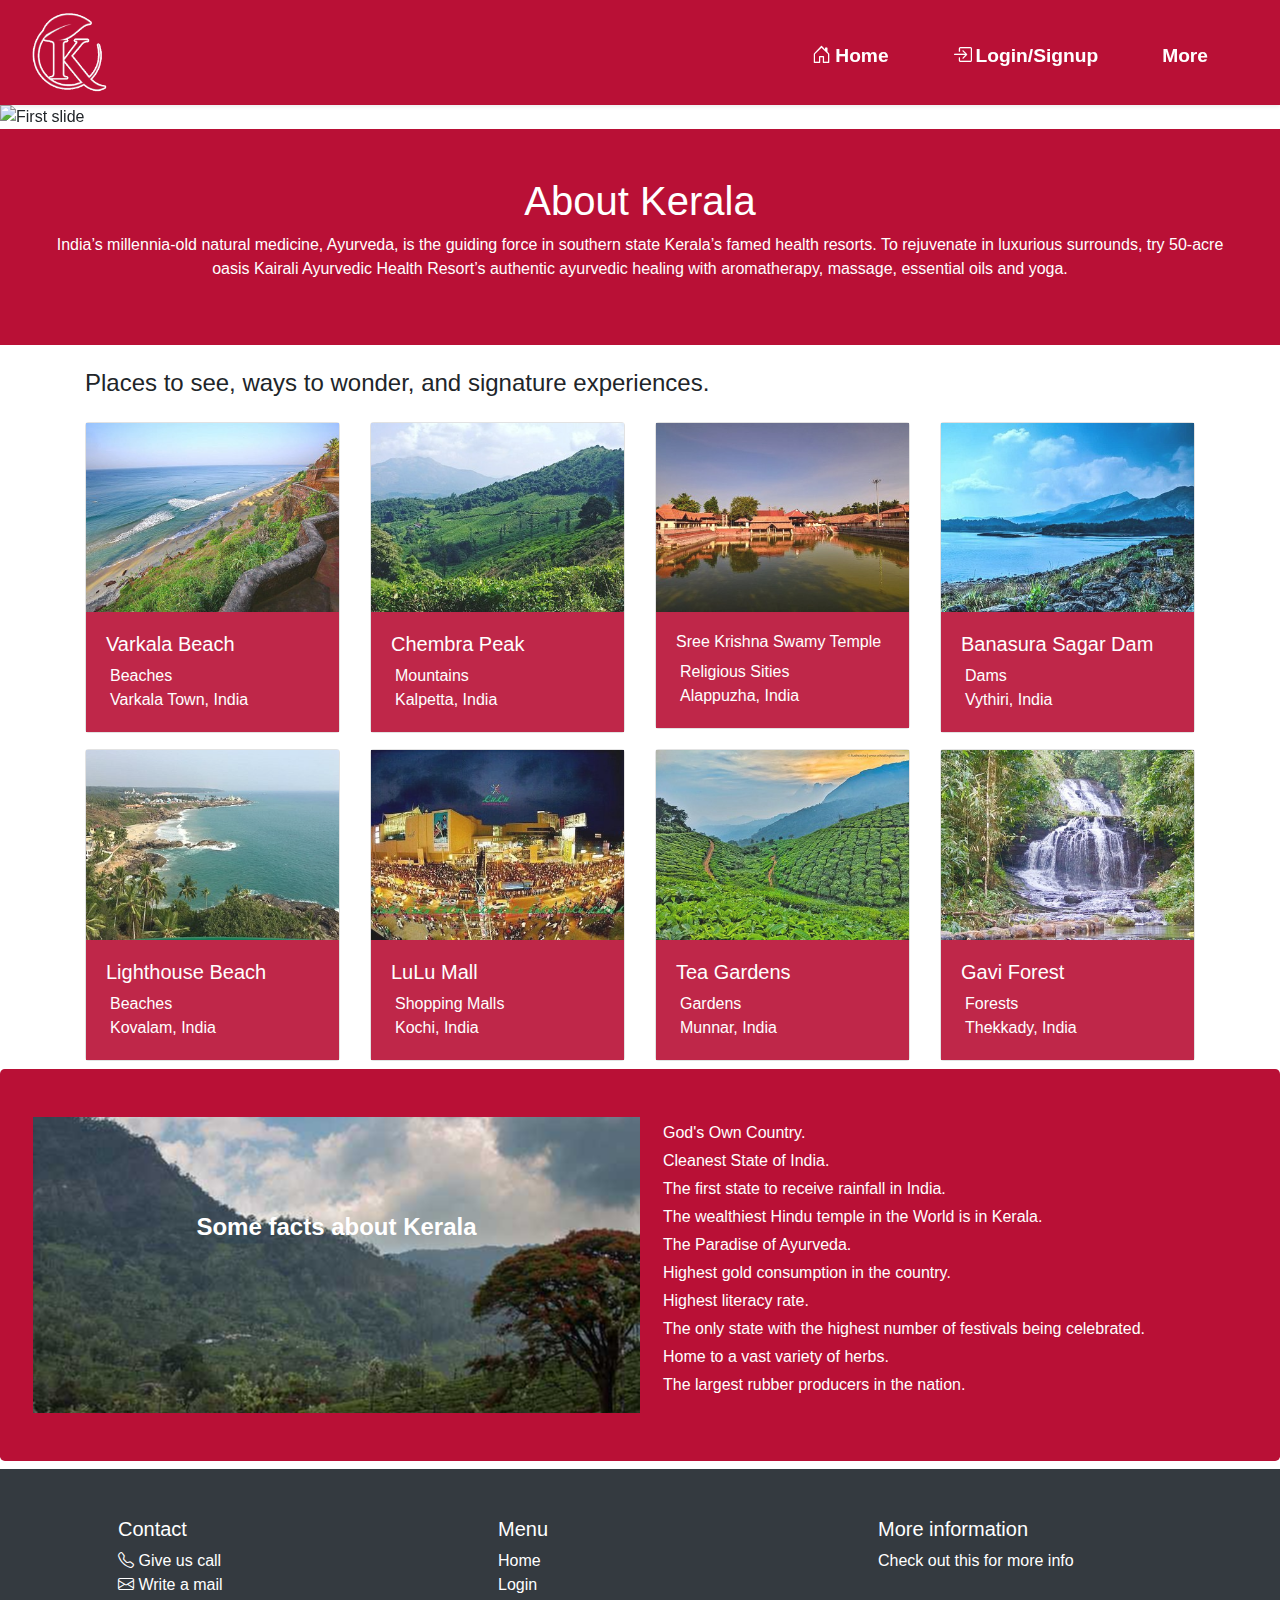
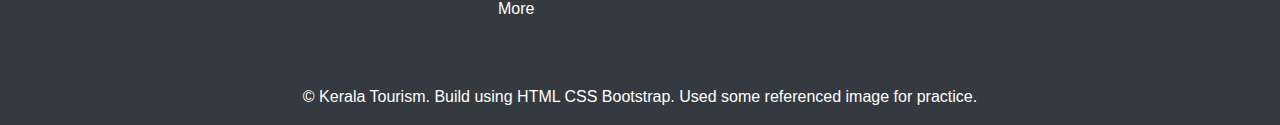
==== commit 04407fdc: "Add files via upload" ====
--- a/Bootstrap&Js Task/index.html
+++ b/Bootstrap&Js Task/index.html
@@ -124,7 +124,7 @@
                     <div class="card rounded">
                         <img src="img/ambalapuzha-sree-krishna.jpg" alt="" class="img-on-top">
                         <div class="card-body">
-                            <h5 class="text-white">Chembar Peak</h5>
+                            <h5 class="text-white" style="font-size: 16px;">Sree Krishna Swamy Temple</h5>
                             <p class="text-white p-0 ml-1 m-0">Religious Sities</p>
                             <p class="text-white p-0 ml-1 m-0">Alappuzha, India</p>
                         </div>
@@ -197,7 +197,7 @@
         </div>
     </section>
     <section>
-        <div class="container-fluid m-4 p-5 facts rounded-lg">
+        <div class="container-fluid mt-2 mb-2 p-5 facts rounded-lg">
             <div class="row">
                 <div class="col-md-6 col-md text-img">
                     <div class="ttl">
@@ -227,7 +227,7 @@
     </section>
 
     <footer>
-        <div class="container-fluid bg-dark">
+        <div class="container-fluid bg-dark p-0">
             <div class="container">
                 <div class="row">
                     <div class="col-md-4 col-md p-5">
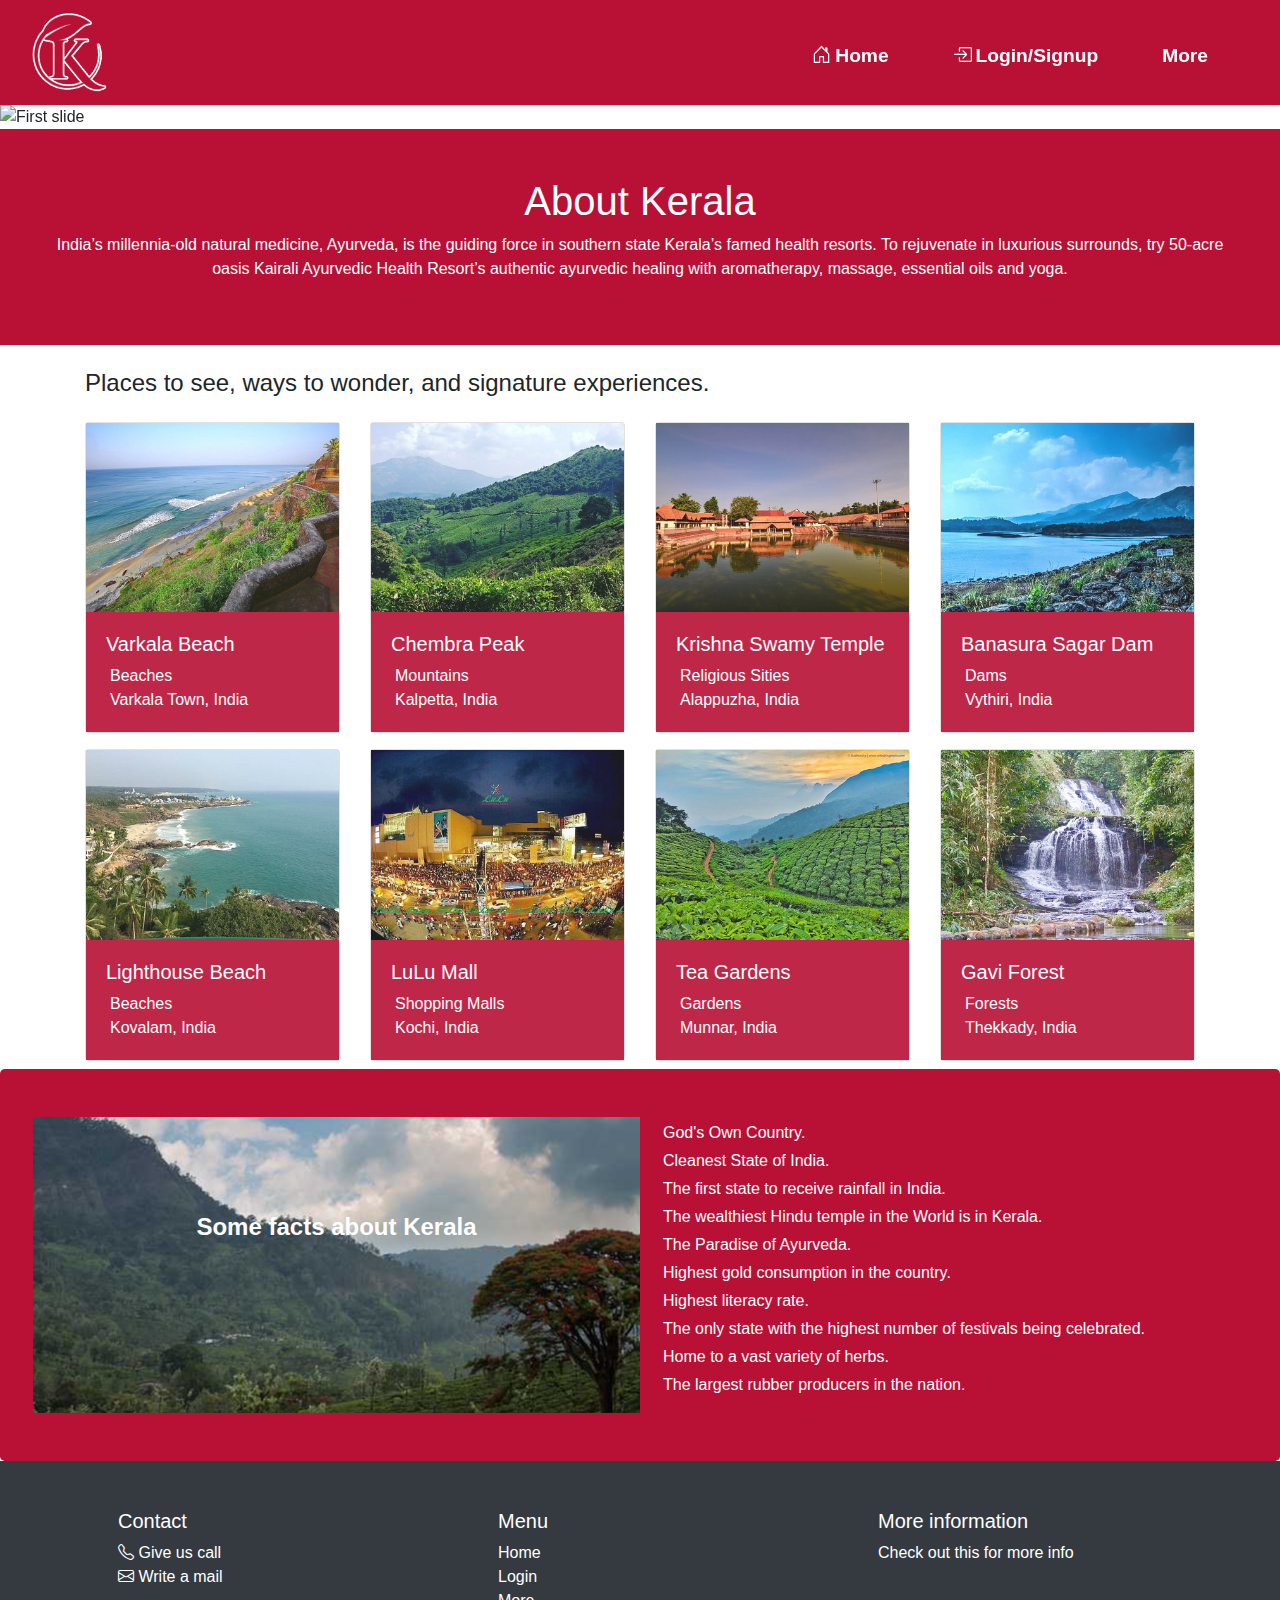
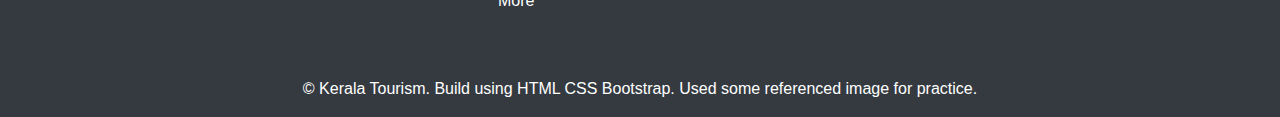
==== commit 599ccca3: "Add files via upload" ====
--- a/Bootstrap&Js Task/index.html
+++ b/Bootstrap&Js Task/index.html
@@ -124,7 +124,7 @@
                     <div class="card rounded">
                         <img src="img/ambalapuzha-sree-krishna.jpg" alt="" class="img-on-top">
                         <div class="card-body">
-                            <h5 class="text-white" style="font-size: 16px;">Sree Krishna Swamy Temple</h5>
+                            <h5 class="text-white">Krishna Swamy Temple</h5>
                             <p class="text-white p-0 ml-1 m-0">Religious Sities</p>
                             <p class="text-white p-0 ml-1 m-0">Alappuzha, India</p>
                         </div>
@@ -197,7 +197,7 @@
         </div>
     </section>
     <section>
-        <div class="container-fluid mt-2 mb-2 p-5 facts rounded-lg">
+        <div class="container-fluid mt-2 p-5 facts rounded-lg">
             <div class="row">
                 <div class="col-md-6 col-md text-img">
                     <div class="ttl">
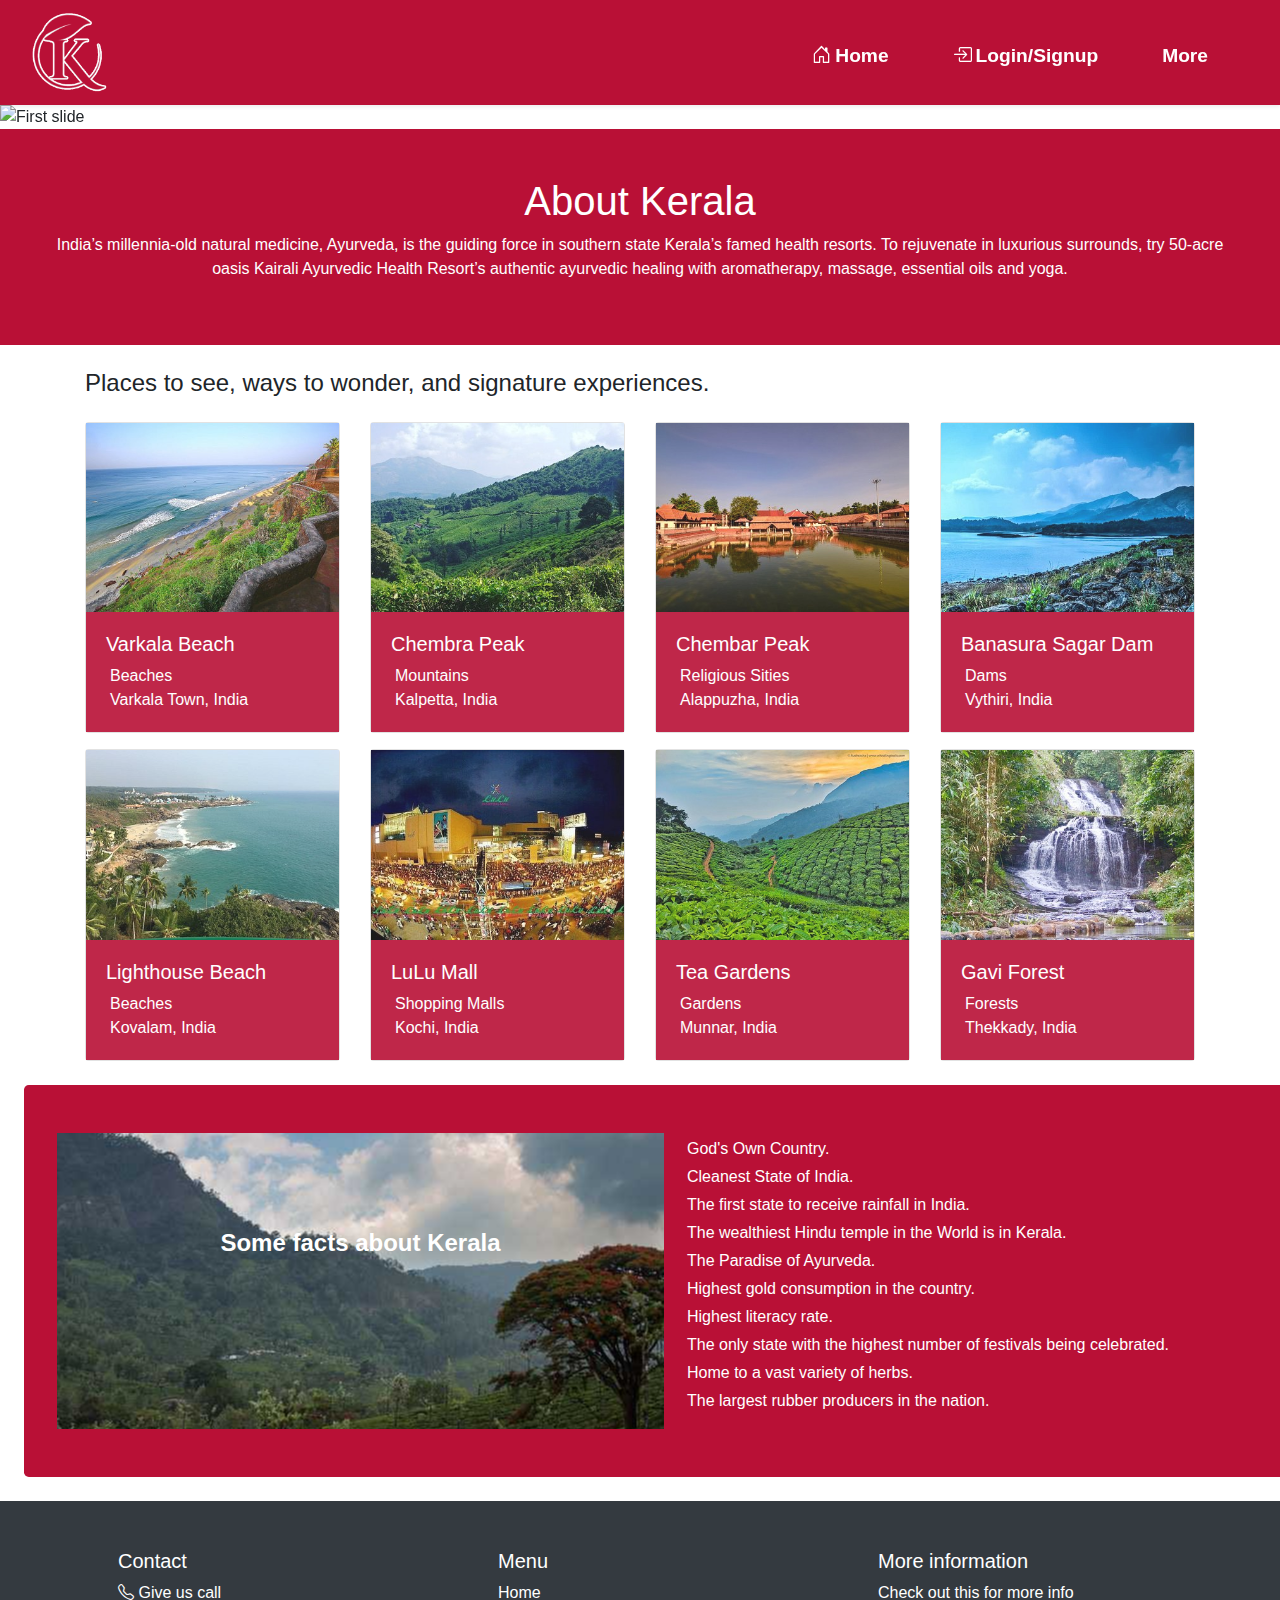
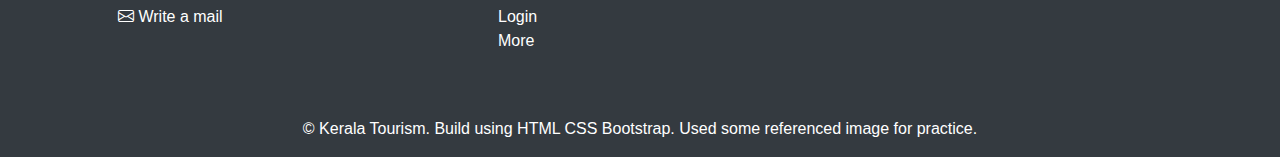
==== commit 22c5fbe9: "Add files via upload" ====
--- a/Bootstrap&Js Task/index.html
+++ b/Bootstrap&Js Task/index.html
@@ -124,7 +124,7 @@
                     <div class="card rounded">
                         <img src="img/ambalapuzha-sree-krishna.jpg" alt="" class="img-on-top">
                         <div class="card-body">
-                            <h5 class="text-white">Krishna Swamy Temple</h5>
+                            <h5 class="text-white">Chembar Peak</h5>
                             <p class="text-white p-0 ml-1 m-0">Religious Sities</p>
                             <p class="text-white p-0 ml-1 m-0">Alappuzha, India</p>
                         </div>
@@ -197,7 +197,7 @@
         </div>
     </section>
     <section>
-        <div class="container-fluid mt-2 p-5 facts rounded-lg">
+        <div class="container-fluid m-4 p-5 facts rounded-lg">
             <div class="row">
                 <div class="col-md-6 col-md text-img">
                     <div class="ttl">
@@ -227,7 +227,7 @@
     </section>
 
     <footer>
-        <div class="container-fluid bg-dark p-0">
+        <div class="container-fluid bg-dark">
             <div class="container">
                 <div class="row">
                     <div class="col-md-4 col-md p-5">
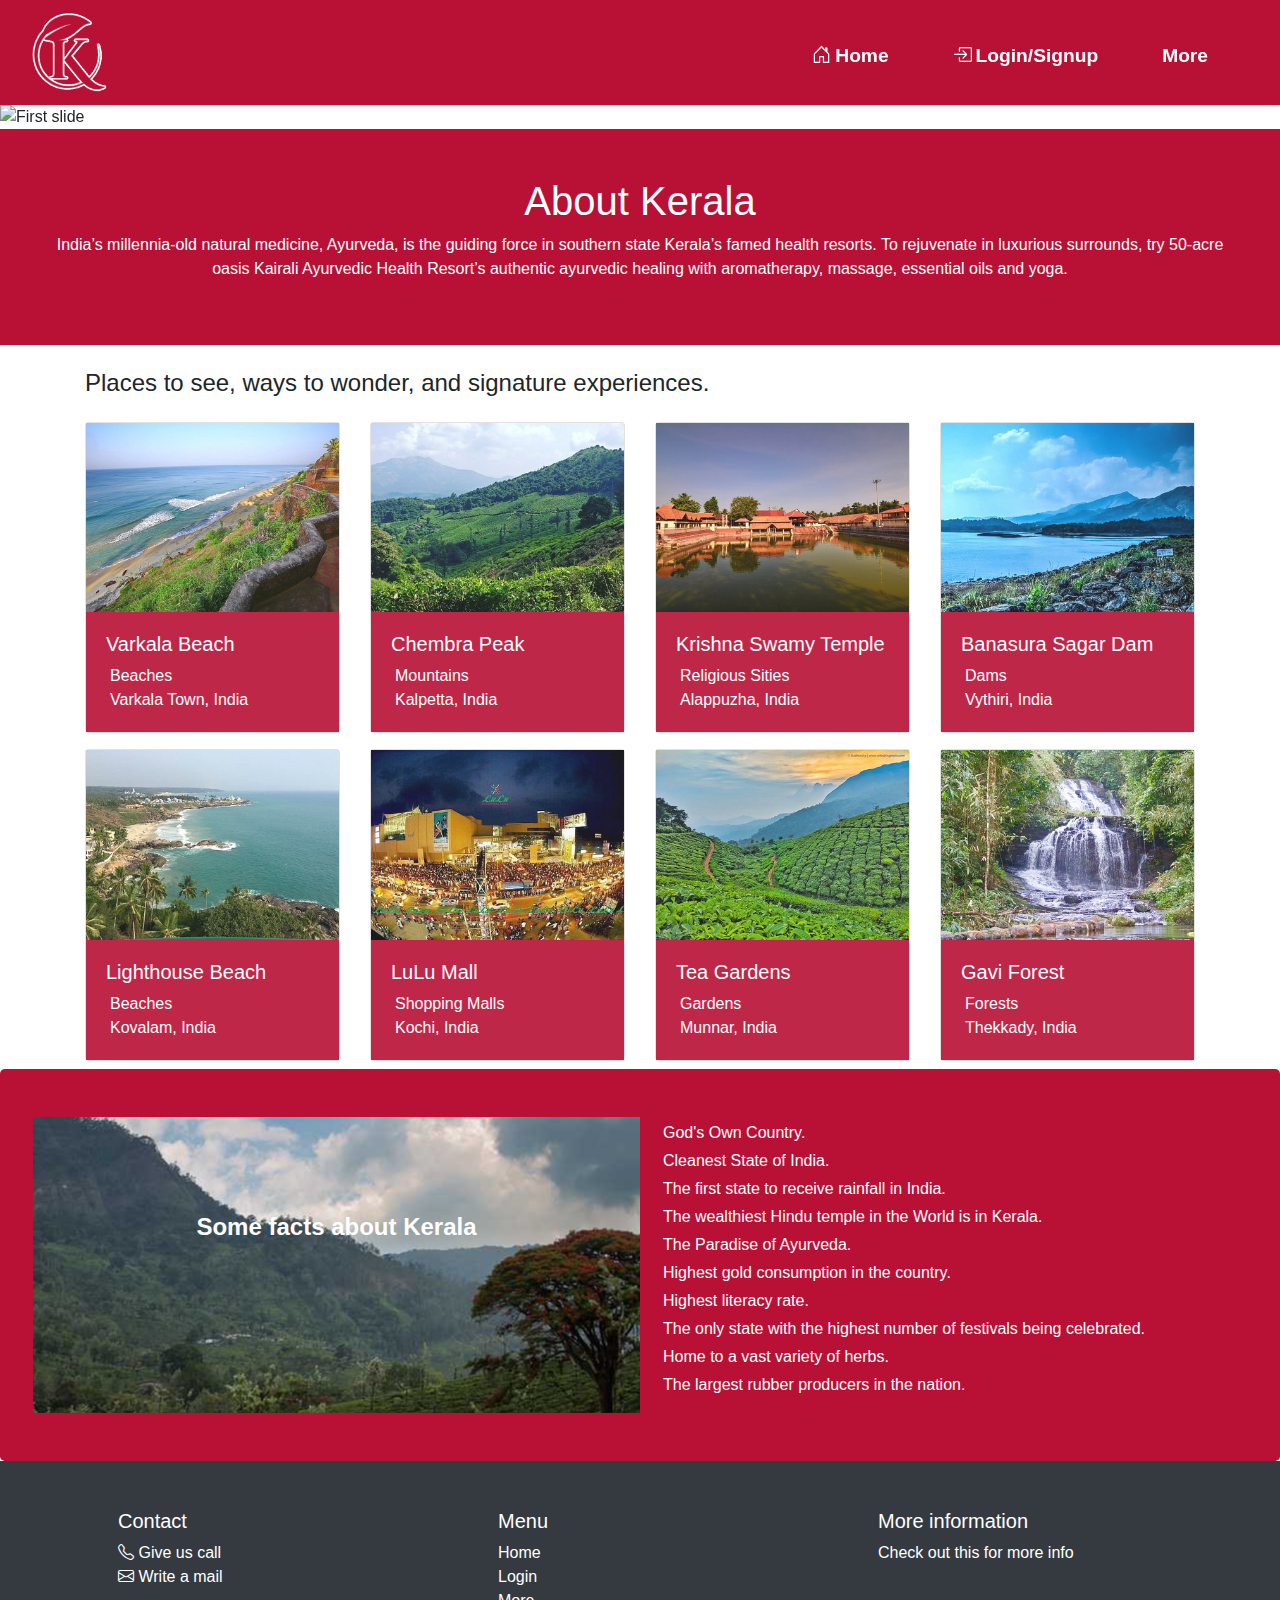
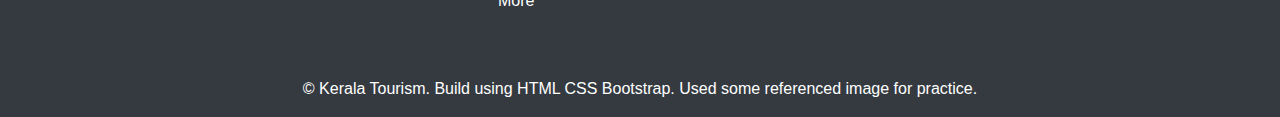
==== commit 69bb3549: "Add files via upload" ====
--- a/Bootstrap&Js Task/index.html
+++ b/Bootstrap&Js Task/index.html
@@ -29,7 +29,7 @@
                         </li>
                         <li class="nav-item pr-5"><a href="user_register_form.html" target="_blank" class="nav-link"><i
                                     class="bi bi-box-arrow-in-right pr-1"></i>Login/Signup</a></li>
-                        <li class="nav-item pr-5"><a href="" class="nav-link">More</a></li>
+                        <li class="nav-item pr-5"><a href="countdown.html" class="nav-link">More</a></li>
                     </ul>
             </nav>
 
@@ -124,7 +124,7 @@
                     <div class="card rounded">
                         <img src="img/ambalapuzha-sree-krishna.jpg" alt="" class="img-on-top">
                         <div class="card-body">
-                            <h5 class="text-white">Chembar Peak</h5>
+                            <h5 class="text-white">Krishna Swamy Temple</h5>
                             <p class="text-white p-0 ml-1 m-0">Religious Sities</p>
                             <p class="text-white p-0 ml-1 m-0">Alappuzha, India</p>
                         </div>
@@ -197,7 +197,7 @@
         </div>
     </section>
     <section>
-        <div class="container-fluid m-4 p-5 facts rounded-lg">
+        <div class="container-fluid mt-2 p-5 facts rounded-lg">
             <div class="row">
                 <div class="col-md-6 col-md text-img">
                     <div class="ttl">
@@ -227,7 +227,7 @@
     </section>
 
     <footer>
-        <div class="container-fluid bg-dark">
+        <div class="container-fluid bg-dark p-0">
             <div class="container">
                 <div class="row">
                     <div class="col-md-4 col-md p-5">
--- a/Bootstrap&Js Task/style/style.css
+++ b/Bootstrap&Js Task/style/style.css
@@ -46,10 +46,60 @@
     cursor: pointer;
     opacity: 1;
 }
-
-.err-msg{
+/* .err-msg{
     display: none;
 }
 .valid-msg{
     display: none;
+} */
+.form-group.error input{
+    border:2px solid red;
 }
+.form-group.error textarea{
+    border:2px solid red;
+}
+.form-group.error button{
+    border:2px solid red;
+}
+.form-group.success input{
+    border: 2px solid green;
+}
+.form-group.success textarea{
+    border: 2px solid green;
+}
+.form-group.success button{
+    border: 2px solid green;
+}
+.form-group .error{
+    color: red;
+    font-size: 16px;
+    height: 14px;
+}
+
+
+.timer{
+    width: 600px;
+    height: 200px;
+    background-color:white;
+    border-radius: 5px;
+    padding: 15px;
+}
+.timer label{
+    font-size: 1.5rem;
+    font-weight: 600;
+}
+.timer input{
+    margin-left: 36px;
+    width: 100px;
+    height: 100px;
+    outline: none;
+    background: none;
+    border: none;
+    font-size: 3rem;
+    font-weight: 600;
+    /* box-shadow: 2px 2px 5px black; */
+}
+
+#container{
+    height: 100vh;
+}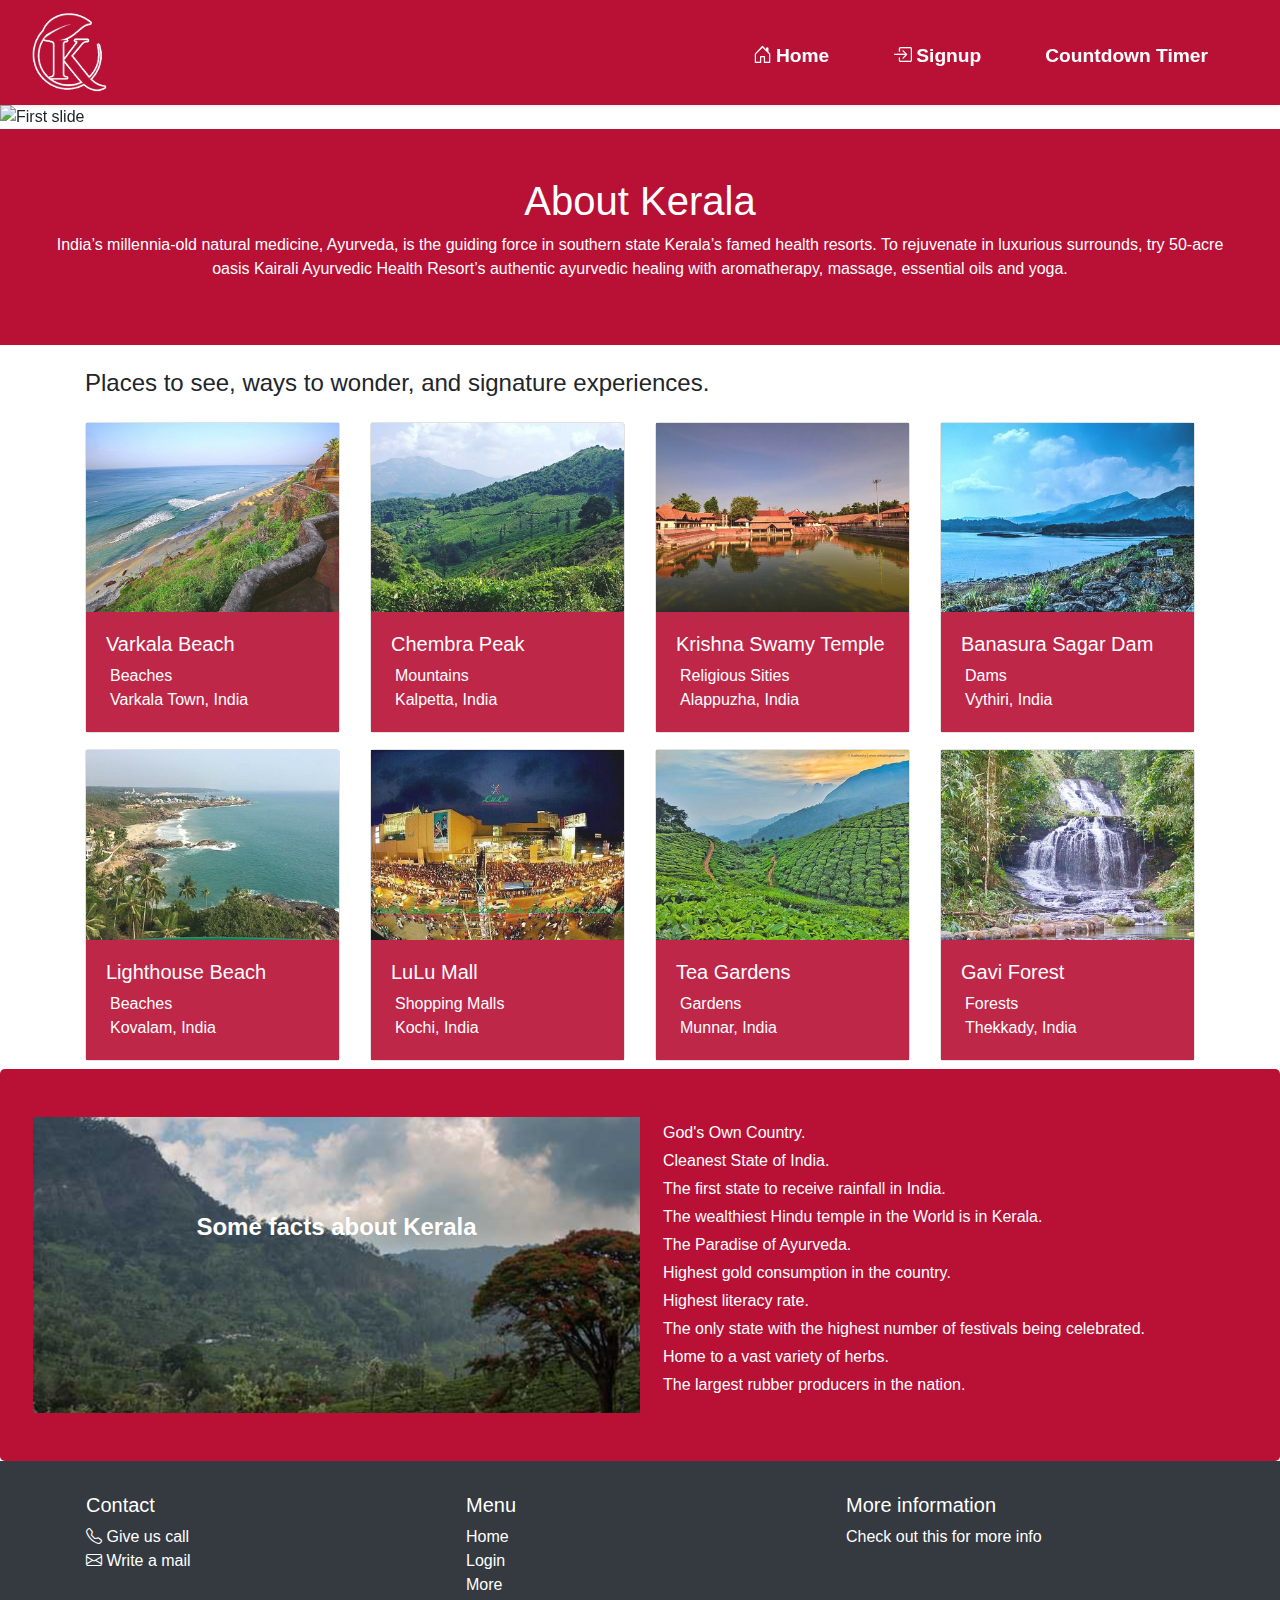
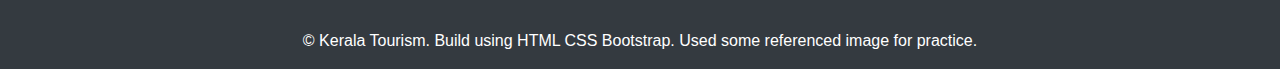
==== commit 4e37a36a: "Add files via upload" ====
--- a/Bootstrap&Js Task/index.html
+++ b/Bootstrap&Js Task/index.html
@@ -27,9 +27,9 @@
                     <ul class="navbar-nav ml-auto mt-2">
                         <li class="nav-item pr-5"><a href="index.html" class="nav-link"><i class="bi bi-house-door pr-1"></i>Home</a>
                         </li>
-                        <li class="nav-item pr-5"><a href="user_register_form.html" target="_blank" class="nav-link"><i
-                                    class="bi bi-box-arrow-in-right pr-1"></i>Login/Signup</a></li>
-                        <li class="nav-item pr-5"><a href="countdown.html" class="nav-link">More</a></li>
+                        <li class="nav-item pr-5"><a href="html/user_register_form.html" target="_blank" class="nav-link"><i
+                                    class="bi bi-box-arrow-in-right pr-1"></i>Signup</a></li>
+                        <li class="nav-item pr-5"><a href="html/countdown.html" target="_blank" class="nav-link">Countdown Timer</a></li>
                     </ul>
             </nav>
 
@@ -45,24 +45,21 @@
                 </ol>
                 <div class="carousel-inner">
                     <div class="carousel-item active">
-                        <img class="d-block w-100 img-fluid" src="img/img-slide-1.jpg" alt="First slide" width="100%"
-                            height="500px">
+                        <img class="d-block w-100 img-fluid tales" src="img/img-slide-1.jpg" alt="First slide">
                         <div class="carousel-caption d-md-block">
                             <h3>God's Own Country</h3>
 
                         </div>
                     </div>
                     <div class="carousel-item">
-                        <img class="d-block w-100 img-fluid" src="img/img-slide2.jpg" alt="Second slide" width="100%"
-                            height="500px">
+                        <img class="d-block w-100 img-fluid tales" src="img/img-slide2.jpg" alt="Second slide">
                         <div class="carousel-caption d-md-block">
                             <h3>Cleanest State of India</h3>
 
                         </div>
                     </div>
                     <div class="carousel-item">
-                        <img class="d-block w-100 img-fluid" src="img/img-slide-3.jpg" alt="Third slide" width="100%"
-                            height="500px">
+                        <img class="d-block w-100 img-fluid tales" src="img/img-slide-3.jpg" alt="Third slide">
                         <div class="carousel-caption d-md-block">
                             <h3>The first state to receive rainfall in India</h3>
 
@@ -230,7 +227,7 @@
         <div class="container-fluid bg-dark p-0">
             <div class="container">
                 <div class="row">
-                    <div class="col-md-4 col-md p-5">
+                    <div class="col-md-4 col-md p-sm-3 mt-3">
                         <div class="contact">
                             <h5 class="text-white">Contact</h5>
                             <a href="tel:+91 8870388486" class="text-white"><i class="bi bi-telephone"></i> Give us
@@ -240,18 +237,18 @@
                         </div>
 
                     </div>
-                    <div class="col-md-4 col-md p-5">
+                    <div class="col-md-4 col-md p-sm-3 mt-3">
                         <h5 class="text-white">Menu</h5>
                         <ul class="list-unstyled">
-                            <li><a href="index-main.html" class="text-white">Home</a></li>
-                            <li><a href="user_register_form.html" class="text-white">Login</a></li>
-                            <li><a href="#" class="text-white">More</a></li>
+                            <li><a href="index.html" class="text-white">Home</a></li>
+                            <li><a href="html/user_register_form.html" target="_blank" class="text-white">Login</a></li>
+                            <li><a href="html/countdown.html" target="_blank" class="text-white">More</a></li>
                         </ul>
 
                     </div>
-                    <div class="col-md-4 col-md p-5">
+                    <div class="col-md-4 col-md p-sm-3 mt-3">
                         <h5 class="text-white">More information</h5>
-                        <a href="http://keralaturism.com" class="text-white">Check out this for more info</a>
+                        <a href="http://keralatourism.com" class="text-white">Check out this for more info</a>
                     </div>
                     <div class="col">
                         <p class="text-center text-white">&copy; Kerala Tourism. Build using HTML CSS Bootstrap. Used
--- a/Bootstrap&Js Task/style/style.css
+++ b/Bootstrap&Js Task/style/style.css
@@ -26,6 +26,11 @@
     background-color: white;
     color: black;
 }
+.tales{
+    width: 100%;
+    max-height: 600px;
+    object-fit: cover;
+}
 .facts{
     background-color: #B91036;
 }
@@ -46,12 +51,6 @@
     cursor: pointer;
     opacity: 1;
 }
-/* .err-msg{
-    display: none;
-}
-.valid-msg{
-    display: none;
-} */
 .form-group.error input{
     border:2px solid red;
 }
@@ -76,30 +75,3 @@
     height: 14px;
 }
 
-
-.timer{
-    width: 600px;
-    height: 200px;
-    background-color:white;
-    border-radius: 5px;
-    padding: 15px;
-}
-.timer label{
-    font-size: 1.5rem;
-    font-weight: 600;
-}
-.timer input{
-    margin-left: 36px;
-    width: 100px;
-    height: 100px;
-    outline: none;
-    background: none;
-    border: none;
-    font-size: 3rem;
-    font-weight: 600;
-    /* box-shadow: 2px 2px 5px black; */
-}
-
-#container{
-    height: 100vh;
-}